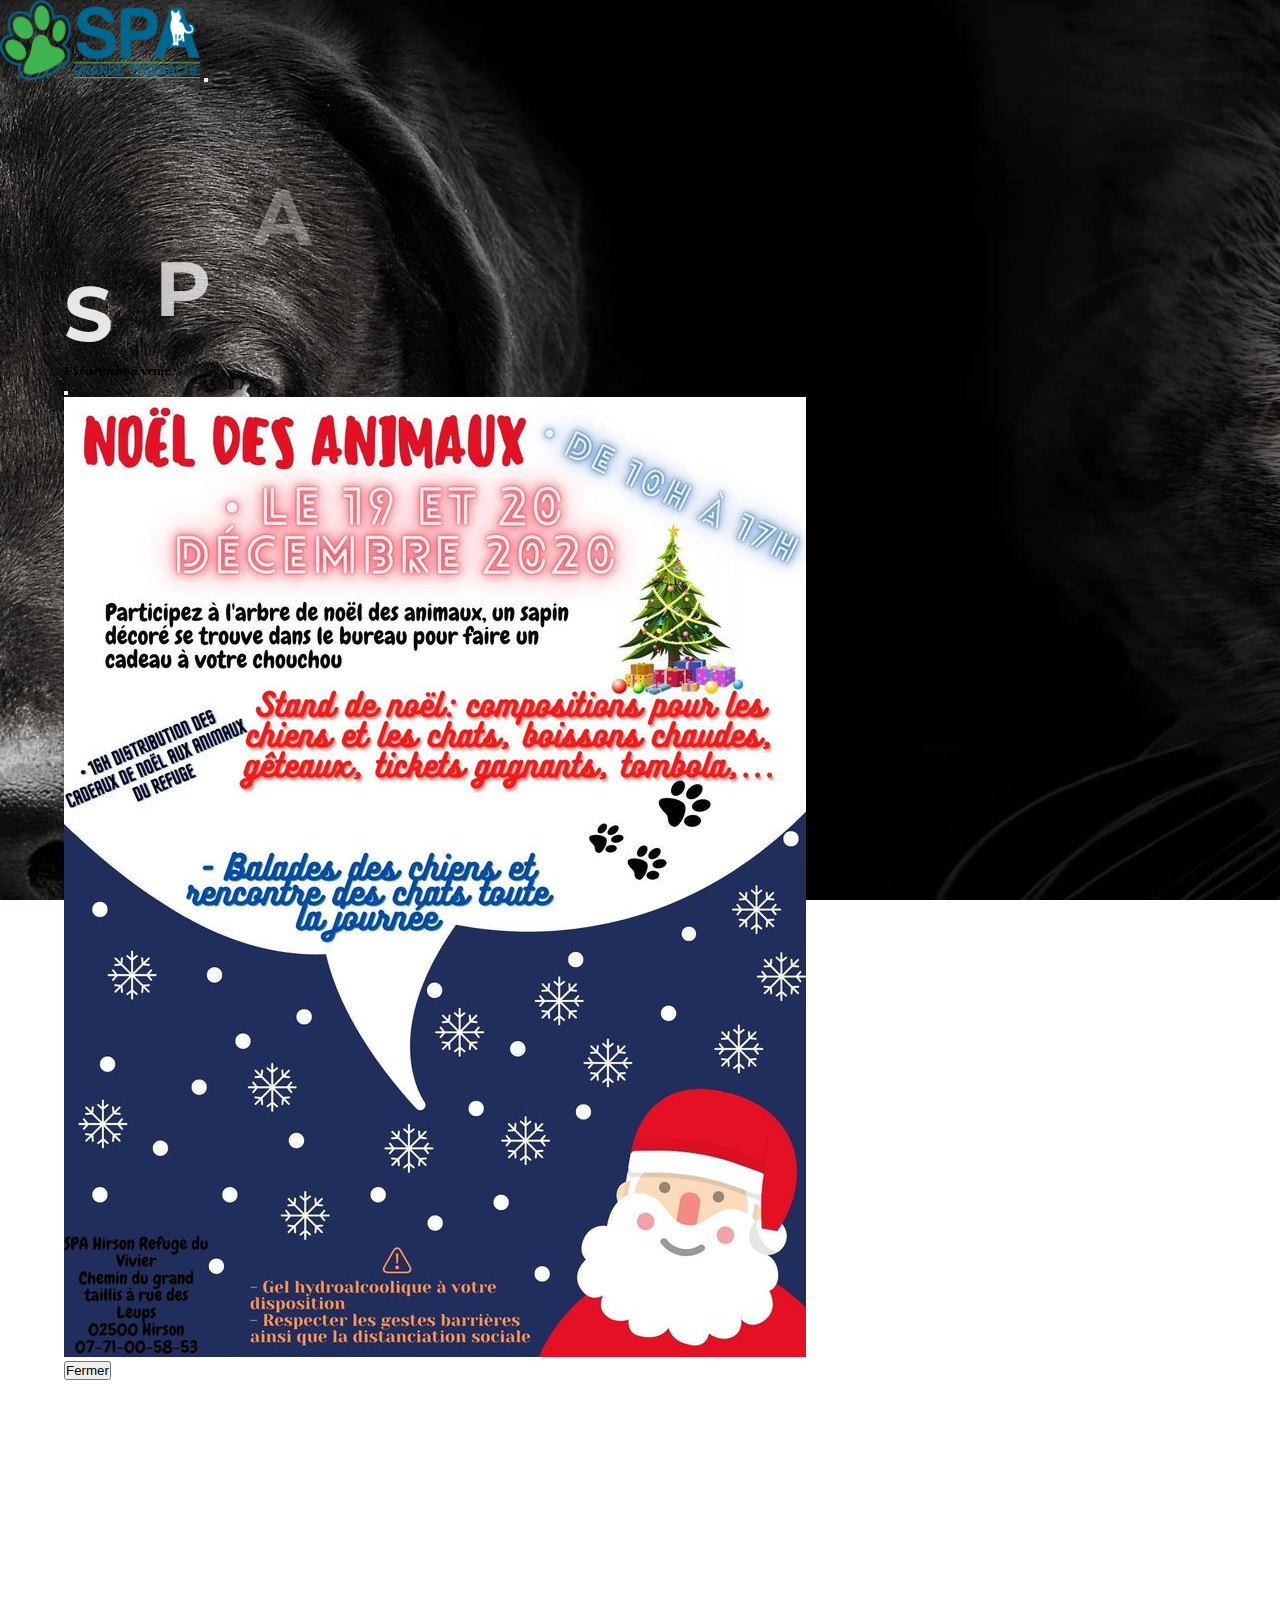
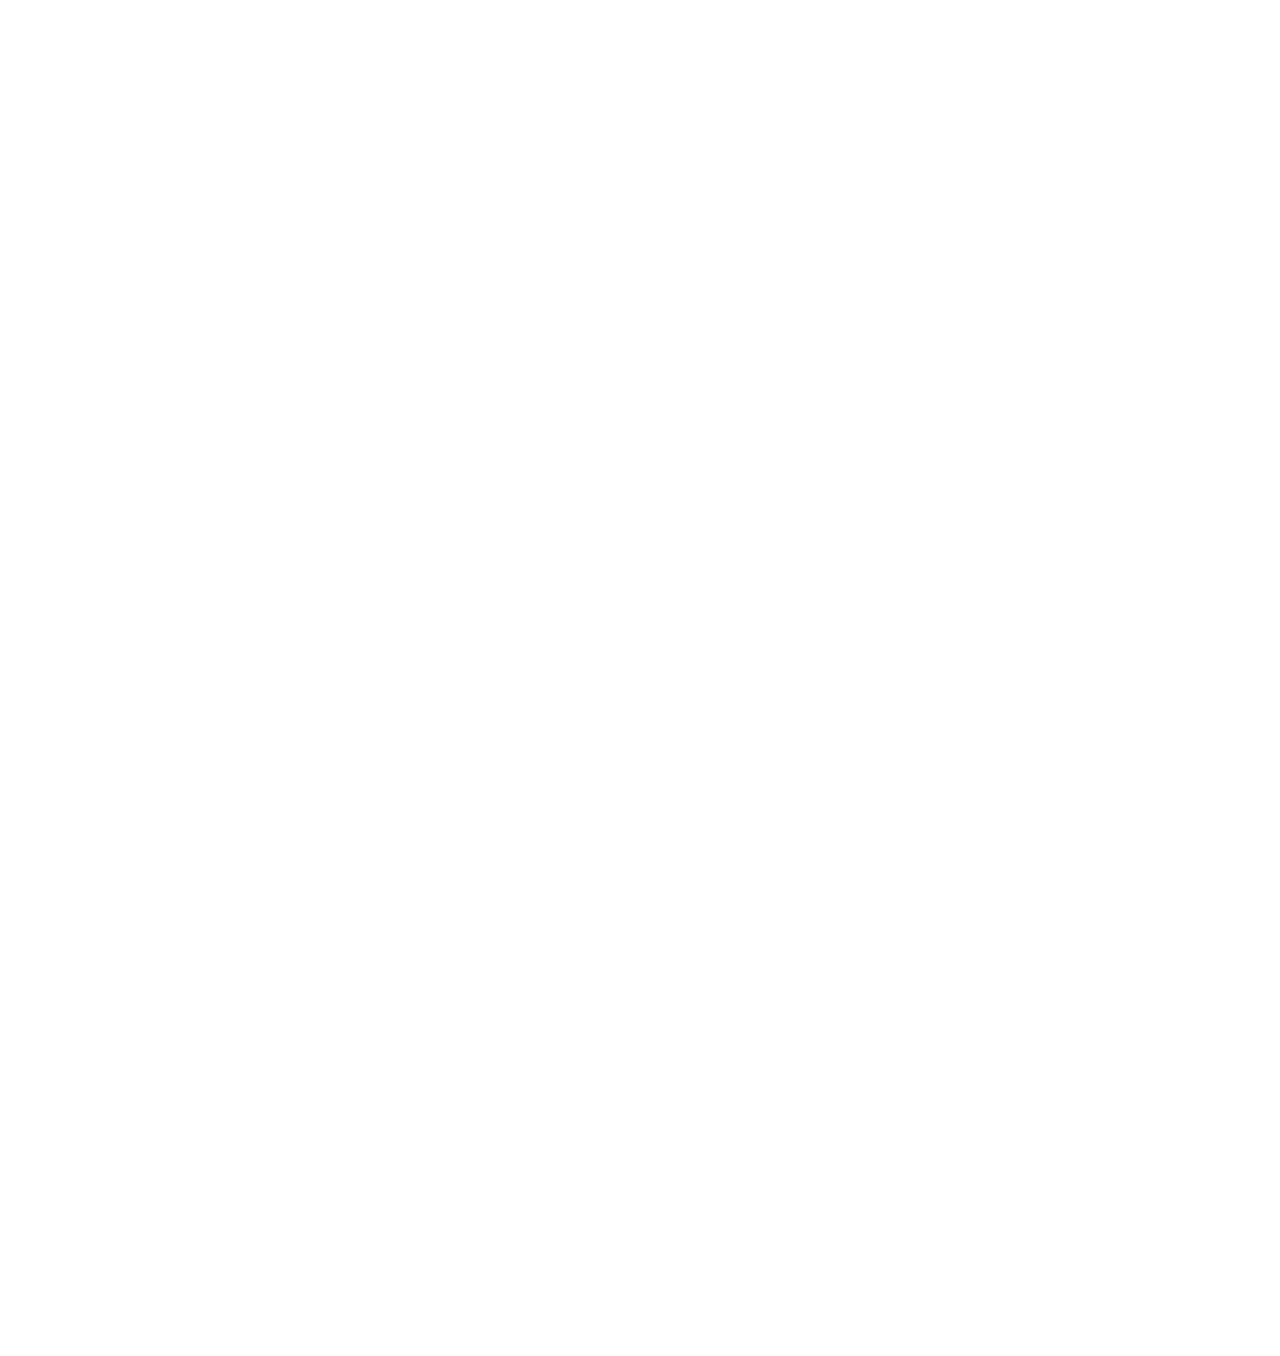
==== index.html @ e4265474 "clean code home page" ====
<!DOCTYPE html>
<html lang="en">

<head>
  <title>SPA Hirson - Accueil</title>
  <meta charset="UTF-8">
  <meta name="viewport" content="width=device-width, initial-scale=1.0">

  <!-- Favicons -->
  <link rel="apple-touch-icon" sizes="76x76" href="./img/favicon/apple-touch-icon.png">
  <link rel="icon" type="image/png" sizes="32x32" href="./img/favicon/favicon-32x32.png">
  <link rel="icon" type="image/png" sizes="16x16" href="./img/favicon/favicon-16x16.png">
  <link rel="manifest" href="./img/favicon/site.webmanifest">
  <link rel="mask-icon" href="./img/favicon/safari-pinned-tab.svg" color="#5bbad5">
  <meta name="msapplication-TileColor" content="#da532c">
  <meta name="theme-color" content="#ffffff">

  <!-- Font -->
  <link rel="preconnect" href="https://fonts.gstatic.com">
  <link href="https://fonts.googleapis.com/css2?family=Montserrat:ital,wght@0,200;1,200&display=swap" rel="stylesheet">

  <!-- Bootstrap -->
  <link href="https://cdn.jsdelivr.net/npm/bootstrap@5.0.0-beta1/dist/css/bootstrap.min.css" rel="stylesheet"
    integrity="sha384-giJF6kkoqNQ00vy+HMDP7azOuL0xtbfIcaT9wjKHr8RbDVddVHyTfAAsrekwKmP1" crossorigin="anonymous">

  <link rel="stylesheet" href="./css/style2.css">
</head>

<!-- <body onload="init()"> -->
  <body>

  <nav class="navbar navbar-expand-lg navbar-dark" style="background-color: transparent;">
    <div class="container-fluid">
      <a class="navbar-brand" href="#">
        <img src="./img/logo_Vivier_retravaillé.png" alt="" width="200" height="80">
      </a>
      <button class="navbar-toggler" type="button" data-bs-toggle="collapse" data-bs-target="#navbarTogglerDemo02"
        aria-controls="navbarTogglerDemo02" aria-expanded="false" aria-label="Toggle navigation">
        <span class="navbar-toggler-icon"></span>
      </button>
      <div class="collapse navbar-collapse" id="navbarTogglerDemo02">
        <ul class="navbar-nav me-auto mb-2 mb-lg-0">
          <div class="menu-circle">
             <li class="nav-item dropdown bulle">
            <a class="nav-link" href="#" id="navbarDropdownMenuLink" role="button" data-bs-toggle="dropdown"
              aria-expanded="false">
              <img src="./img/icons/refuge.svg" alt="" srcset="">
            </a>
            <ul class="dropdown-menu" aria-labelledby="navbarDropdownMenuLink">
              <li><a class="dropdown-item" href="./adoption_dogs.html">Nos Chiens</a></li>
              <li><a class="dropdown-item" href="./adoption_cats.html">Nos chats</a></li>
            </ul>
          </li>
          </div>       
          <div class="menu-circle">
            <li class="nav-item bulle">
              <a class="nav-link" href="./event.html"><img src="./img/icons/event.svg" alt="" srcset=""></a>
            </li>
            <p>Evénements</p>
          </div>
          <div class="menu-circle">
            <li class="nav-item bulle">
              <a class="nav-link" href="./rules.html"><img src="./img/icons/rules.svg" alt="" srcset=""></a>
            </li>
            <p>Nos rèles</p>
          </div>
          <div class="menu-circle">
            <li class="nav-item bulle">
              <a class="nav-link" href="./contact.html"><img src="./img/icons/email.svg" alt="" srcset=""></a>
            </li>
            <p>Contactez-nous</p>
          </div>
          <div class="menu-circle">
            <li class="nav-item bulle">
              <a class="nav-link" href="./don.html"><img src="./img/icons/don.svg" alt="" srcset=""></a>
            </li>
            <p>Faire un don</p>
          </div>

        </ul>
      </div>
    </div>
  </nav>

  <div class="container-title">
    <h1>
      <span>S </span>
      <span>P </span>
      <span>A </span>
      <span>HIRSON </span>
    </h1>

    <section class="text-svg">
      <svg id="logoSvg" width="456" height="53" viewBox="0 0 856 103" fill="none" xmlns="http://www.w3.org/2000/svg">
        <path
          d="M2.71872 72.9688C1.71872 72.2812 1.31247 71.25 1.49997 69.875C1.68747 68.5 2.12497 67.0938 2.81247 65.6562C3.49997 64.0312 4.49997 62.25 5.81247 60.3125C7.81247 56.5 9.59372 53.0938 11.1562 50.0938C12.7812 47.0313 14.2812 44.1563 15.6562 41.4688C17.0312 38.7813 18.3437 36.1875 19.5937 33.6875C20.8437 31.1875 22.0937 28.5625 23.3437 25.8125C24.6562 23.0625 26 20.125 27.375 17C28.75 13.875 30.2812 10.3125 31.9687 6.3125C32.0937 6.0625 32.2812 5.71875 32.5312 5.28125C32.8437 4.78125 33.1875 4.40625 33.5625 4.15625C34 3.84375 34.4375 3.75 34.875 3.875C35.3125 3.9375 35.75 4.375 36.1875 5.1875C36.8125 6.4375 36.8437 8.15625 36.2812 10.3438C35.7812 12.5313 34.875 15.0625 33.5625 17.9375C32.25 20.75 30.6875 23.8125 28.875 27.125C27.0625 30.375 25.1562 33.6875 23.1562 37.0625C21.1562 40.4375 19.1875 43.7813 17.25 47.0938C15.3125 50.4063 13.5937 53.5 12.0937 56.375C10.6562 59.25 9.53122 61.875 8.71872 64.25C7.96872 66.5625 7.71872 68.4062 7.96872 69.7812C12.4062 70.2188 16.875 70.1875 21.375 69.6875C25.875 69.1875 30.375 68.5938 34.875 67.9062C39.375 67.1562 43.875 66.5 48.375 65.9375C52.9375 65.375 57.4687 65.25 61.9687 65.5625C62.7812 65.4375 63.4687 65.7188 64.0312 66.4062C64.5937 67.0938 64.625 67.8438 64.125 68.6562C64 68.6562 63.7187 68.6562 63.2812 68.6562C62.9062 68.5938 62.5 68.5625 62.0625 68.5625C61.625 68.5625 61.1875 68.5938 60.75 68.6562C60.375 68.6562 60.0937 68.6562 59.9062 68.6562C56.4062 68.9688 52.3125 69.5312 47.625 70.3438C42.9375 71.0938 38.0937 71.8125 33.0937 72.5C28.0937 73.1875 23.0937 73.7188 18.0937 74.0938C13.1562 74.4688 8.68747 74.4375 4.68747 74C4.62497 74 4.31247 73.875 3.74997 73.625C3.24997 73.3125 2.90622 73.0938 2.71872 72.9688Z"
          stroke="#F1F1F1" mask="url(#path-1-outside-1)" />
        <path
          d="M73.6875 72.9688C71.8125 72.3438 70.375 71.4062 69.375 70.1562C68.4375 68.8438 67.8125 67.4062 67.5 65.8438C67.1875 64.2812 67.125 62.6563 67.3125 60.9688C67.5625 59.2188 67.9375 57.5625 68.4375 56C70.3125 54 72.4062 51.7188 74.7187 49.1563C77.0937 46.5313 79.5937 43.9688 82.2187 41.4688C84.8437 38.9688 87.5625 36.6563 90.375 34.5313C93.25 32.3438 96.1562 30.6875 99.0937 29.5625C100.094 29.125 100.875 29.1563 101.437 29.6563C102.062 30.0938 102.5 30.8125 102.75 31.8125C103 32.8125 103.094 33.9688 103.031 35.2813C103.031 36.5938 102.937 37.875 102.75 39.125C102.562 40.375 102.312 41.5 102 42.5C101.687 43.5 101.375 44.1875 101.062 44.5625C100.312 45.4375 98.8437 46.4688 96.6562 47.6563C94.5312 48.8438 92.1562 50.1563 89.5312 51.5938C86.9062 52.9688 84.2812 54.4063 81.6562 55.9063C79.0312 57.4063 76.875 58.9063 75.1875 60.4063C73.5 61.8438 72.5 63.2813 72.1875 64.7188C71.875 66.1563 72.75 67.4688 74.8125 68.6562C76.9375 68.9062 79.5 68.8125 82.5 68.375C85.5625 67.875 88.6562 67.25 91.7812 66.5C94.9687 65.6875 98.0312 64.875 100.969 64.0625C103.906 63.1875 106.312 62.5 108.187 62L109.312 63.0313C107.937 64.8438 105.687 66.5 102.562 68C99.4375 69.5 96.0625 70.75 92.4375 71.75C88.8125 72.6875 85.2812 73.3125 81.8437 73.625C78.4062 73.875 75.6875 73.6562 73.6875 72.9688ZM96.0937 37.1563C96.0312 37.0938 95.5625 37.375 94.6875 38C93.8125 38.5625 92.7187 39.3438 91.4062 40.3438C90.1562 41.2813 88.7812 42.3438 87.2812 43.5313C85.8437 44.6563 84.5 45.7188 83.25 46.7188C82.0625 47.7188 81.0625 48.5938 80.25 49.3438C79.4375 50.0313 79.0937 50.375 79.2187 50.375C80.2187 50.5625 81.5 50.4375 83.0625 50C84.6875 49.5 86.3437 48.8125 88.0312 47.9375C89.7812 47.0625 91.4375 46.0938 93 45.0313C94.5625 43.9063 95.7812 42.8125 96.6562 41.75C97.5937 40.6875 98.0625 39.75 98.0625 38.9375C98.125 38.125 97.4687 37.5313 96.0937 37.1563Z"
          stroke="#F1F1F1" mask="url(#path-1-outside-1)" />
        <path
          d="M159.656 72.9688C159.531 72.9062 159.531 72.1875 159.656 70.8125C159.844 69.375 160.094 67.5938 160.406 65.4688C160.719 63.3438 161.125 61 161.625 58.4375C162.125 55.875 162.656 53.4375 163.219 51.125C163.781 48.75 164.375 46.6875 165 44.9375C165.687 43.125 166.344 41.875 166.969 41.1875C167.406 40.75 167.844 40.75 168.281 41.1875C168.719 41.5625 169.156 42.0625 169.594 42.6875C170.031 43.25 170.469 43.7813 170.906 44.2813C171.344 44.7188 171.812 44.75 172.312 44.375C174.062 41.9375 175.969 39.625 178.031 37.4375C180.156 35.1875 182.5 33.25 185.062 31.625C185.312 31.4375 186 31.1563 187.125 30.7813C188.25 30.3438 189.531 29.9375 190.969 29.5625C192.406 29.125 193.875 28.7813 195.375 28.5313C196.937 28.2188 198.25 28.0938 199.312 28.1563C200.437 28.1563 201.187 28.4375 201.562 29C202 29.5 201.812 30.375 201 31.625C197.25 31.6875 193.75 32.7813 190.5 34.9063C187.25 37.0313 184.25 39.6563 181.5 42.7813C178.75 45.9063 176.25 49.3125 174 53C171.75 56.625 169.781 60 168.094 63.125C166.469 66.25 165.094 68.8438 163.969 70.9062C162.906 72.9688 162.125 74 161.625 74C161.562 74 161.281 73.875 160.781 73.625C160.281 73.3125 159.906 73.0938 159.656 72.9688Z"
          stroke="#F1F1F1" mask="url(#path-1-outside-1)" />
        <path
          d="M210.469 72.9688C208.594 72.3438 207.156 71.4062 206.156 70.1562C205.219 68.8438 204.594 67.4062 204.281 65.8438C203.969 64.2812 203.906 62.6563 204.094 60.9688C204.344 59.2188 204.719 57.5625 205.219 56C207.094 54 209.187 51.7188 211.5 49.1563C213.875 46.5313 216.375 43.9688 219 41.4688C221.625 38.9688 224.344 36.6563 227.156 34.5313C230.031 32.3438 232.937 30.6875 235.875 29.5625C236.875 29.125 237.656 29.1563 238.219 29.6563C238.844 30.0938 239.281 30.8125 239.531 31.8125C239.781 32.8125 239.875 33.9688 239.812 35.2813C239.812 36.5938 239.719 37.875 239.531 39.125C239.344 40.375 239.094 41.5 238.781 42.5C238.469 43.5 238.156 44.1875 237.844 44.5625C237.094 45.4375 235.625 46.4688 233.437 47.6563C231.312 48.8438 228.937 50.1563 226.312 51.5938C223.687 52.9688 221.062 54.4063 218.437 55.9063C215.812 57.4063 213.656 58.9063 211.969 60.4063C210.281 61.8438 209.281 63.2813 208.969 64.7188C208.656 66.1563 209.531 67.4688 211.594 68.6562C213.719 68.9062 216.281 68.8125 219.281 68.375C222.344 67.875 225.437 67.25 228.562 66.5C231.75 65.6875 234.812 64.875 237.75 64.0625C240.687 63.1875 243.094 62.5 244.969 62L246.094 63.0313C244.719 64.8438 242.469 66.5 239.344 68C236.219 69.5 232.844 70.75 229.219 71.75C225.594 72.6875 222.062 73.3125 218.625 73.625C215.187 73.875 212.469 73.6562 210.469 72.9688ZM232.875 37.1563C232.812 37.0938 232.344 37.375 231.469 38C230.594 38.5625 229.5 39.3438 228.187 40.3438C226.937 41.2813 225.562 42.3438 224.062 43.5313C222.625 44.6563 221.281 45.7188 220.031 46.7188C218.844 47.7188 217.844 48.5938 217.031 49.3438C216.219 50.0313 215.875 50.375 216 50.375C217 50.5625 218.281 50.4375 219.844 50C221.469 49.5 223.125 48.8125 224.812 47.9375C226.562 47.0625 228.219 46.0938 229.781 45.0313C231.344 43.9063 232.562 42.8125 233.437 41.75C234.375 40.6875 234.844 39.75 234.844 38.9375C234.906 38.125 234.25 37.5313 232.875 37.1563Z"
          stroke="#F1F1F1" mask="url(#path-1-outside-1)" />
        <path
          d="M247.031 71.8438C246.906 71.7188 246.844 71.375 246.844 70.8125C246.844 70.25 246.906 69.9062 247.031 69.7812L254.906 51.6875H246C245.812 51.6875 245.625 51.5625 245.437 51.3125C245.312 51.0625 245.187 50.7813 245.062 50.4688C245 50.0938 244.937 49.75 244.875 49.4375C244.812 49.0625 244.844 48.7813 244.969 48.5938C245.156 48.5313 245.5 48.4063 246 48.2188C246.5 48.0313 247.031 47.8125 247.594 47.5625C248.156 47.3125 248.687 47.0938 249.187 46.9063C249.687 46.7188 250.031 46.5625 250.219 46.4375C250.406 46.375 250.906 46.1875 251.719 45.875C252.594 45.5625 253.5 45.25 254.437 44.9375C255.437 44.5625 256.344 44.2188 257.156 43.9063C257.969 43.5938 258.469 43.375 258.656 43.25C259.406 42.75 260.281 41.5313 261.281 39.5938C262.344 37.5938 263.531 35.2188 264.844 32.4688C266.156 29.7188 267.594 26.7813 269.156 23.6563C270.719 20.4688 272.406 17.4375 274.219 14.5625C276.031 11.625 277.937 9.03125 279.937 6.78125C281.937 4.46875 284 2.84375 286.125 1.90625C288.312 0.906253 290.562 0.750003 292.875 1.4375C295.187 2.125 297.562 3.96875 300 6.96875C300.437 7.59375 300.75 8.28125 300.937 9.03125C301.125 9.71875 301.156 10.4375 301.031 11.1875C300.469 11.5 299.906 11.5625 299.344 11.375C298.781 11.1875 298.25 10.875 297.75 10.4375C297.312 10 296.906 9.5625 296.531 9.125C296.156 8.625 295.906 8.25 295.781 8C291.594 7.3125 288.25 7.5 285.75 8.5625C283.312 9.5625 281.281 11.125 279.656 13.25C278.094 15.3125 276.719 17.7813 275.531 20.6563C274.344 23.5313 272.969 26.5 271.406 29.5625C270.969 30.3125 270.437 31.2813 269.812 32.4688C269.25 33.6563 268.687 34.8125 268.125 35.9375C267.562 37.0625 267.062 38.0313 266.625 38.8438C266.25 39.6563 266.062 40.0625 266.062 40.0625V41.1875C266.062 41.4375 266.844 41.625 268.406 41.75C269.969 41.875 271.719 42.0625 273.656 42.3125C275.656 42.5625 277.562 42.9375 279.375 43.4375C281.25 43.875 282.469 44.5313 283.031 45.4063L282 46.4375C278.437 46.25 275.437 46.1875 273 46.25C270.562 46.3125 268.437 46.7188 266.625 47.4688C264.812 48.2188 263.219 49.4375 261.844 51.125C260.469 52.75 259.062 55.0625 257.625 58.0625C257.125 59.125 256.469 60.5 255.656 62.1875C254.844 63.8125 254.031 65.4375 253.219 67.0625C252.406 68.625 251.719 70 251.156 71.1875C250.594 72.3125 250.281 72.9062 250.219 72.9688L249.094 74C248.906 73.875 248.531 73.5625 247.969 73.0625C247.469 72.5 247.156 72.0938 247.031 71.8438Z"
          stroke="#F1F1F1" mask="url(#path-1-outside-1)" />
        <path
          d="M327.656 72.9688C325.969 72.2812 324.625 71.375 323.625 70.25C322.625 69.125 321.844 67.8438 321.281 66.4062C320.719 64.9688 320.281 63.4688 319.969 61.9063C319.656 60.2813 319.375 58.6563 319.125 57.0313C318.562 56.6563 317.562 57.0313 316.125 58.1563C314.687 59.2188 313.031 60.5625 311.156 62.1875C309.281 63.8125 307.25 65.5 305.062 67.25C302.937 68.9375 300.875 70.1875 298.875 71C296.875 71.8125 295.031 71.9688 293.344 71.4688C291.719 70.9688 290.437 69.3438 289.5 66.5938C289.187 65.6562 289.281 64.3125 289.781 62.5625C290.344 60.75 291.156 58.7813 292.219 56.6563C293.281 54.5313 294.5 52.3438 295.875 50.0938C297.312 47.7813 298.687 45.6563 300 43.7188C301.375 41.7188 302.625 40.0313 303.75 38.6563C304.937 37.2188 305.844 36.2813 306.469 35.8438C307.906 36.5313 308.531 37.5938 308.344 39.0313C308.219 40.4063 307.656 42 306.656 43.8125C305.719 45.625 304.469 47.5625 302.906 49.625C301.406 51.6875 299.969 53.75 298.594 55.8125C297.281 57.8125 296.219 59.75 295.406 61.625C294.594 63.5 294.375 65.1562 294.75 66.5938C296.125 67.1562 297.812 66.875 299.812 65.75C301.875 64.5625 304.062 62.9375 306.375 60.875C308.75 58.8125 311.156 56.4688 313.594 53.8438C316.094 51.1563 318.406 48.5938 320.531 46.1563C322.656 43.6563 324.531 41.4688 326.156 39.5938C327.781 37.7188 328.969 36.4688 329.719 35.8438C331.031 36.4688 331.687 37.5 331.687 38.9375C331.687 40.3125 331.312 41.9063 330.562 43.7188C329.875 45.5313 329 47.5 327.937 49.625C326.937 51.6875 326.062 53.75 325.312 55.8125C324.562 57.875 324.125 59.8438 324 61.7188C323.875 63.5938 324.375 65.2188 325.5 66.5938L328.687 70.3438H338.156C338.594 70.3438 338.687 70.5312 338.437 70.9062C338.187 71.2812 337.812 71.6875 337.312 72.125C336.875 72.5625 336.406 73 335.906 73.4375C335.406 73.8125 335.125 74 335.062 74C333.437 74.3125 332.125 74.3438 331.125 74.0938C330.125 73.9062 328.969 73.5312 327.656 72.9688Z"
          stroke="#F1F1F1" mask="url(#path-1-outside-1)" />
        <path
          d="M328.687 100.438C326.75 99.75 325.187 98.7188 324 97.3438C322.75 95.9688 321.812 94.4688 321.187 92.8438C320.5 91.2812 320.094 89.6875 319.969 88.0625C319.781 86.4375 319.812 85 320.062 83.75C320.25 82.5 320.625 81.5312 321.187 80.8438C321.687 80.2188 322.281 80.0625 322.969 80.375C322.906 85.8125 323.562 89.9062 324.937 92.6562C326.25 95.4688 328 97.2188 330.187 97.9062C332.312 98.6562 334.75 98.5 337.5 97.4375C340.187 96.375 342.906 94.7188 345.656 92.4688C348.469 90.2812 351.125 87.625 353.625 84.5C356.187 81.4375 358.344 78.2188 360.094 74.8438C361.844 71.5312 363.094 68.25 363.844 65C364.594 61.6875 364.562 58.6875 363.75 56C358.125 60.0625 353.75 62.625 350.625 63.6875C347.5 64.75 345.312 64.8125 344.062 63.875C342.875 62.875 342.5 61.125 342.937 58.625C343.375 56.125 344.312 53.375 345.75 50.375C347.187 47.375 349 44.375 351.187 41.375C353.375 38.3125 355.625 35.75 357.937 33.6875C360.25 31.625 362.469 30.3125 364.594 29.75C366.781 29.1875 368.594 29.8438 370.031 31.7188C371.469 33.6563 372.375 36.2813 372.75 39.5938C373.125 42.8438 373.031 46.4688 372.469 50.4688C371.906 54.4688 370.906 58.6563 369.469 63.0313C368.094 67.4063 366.375 71.6562 364.312 75.7812C362.25 79.9688 359.875 83.8438 357.187 87.4062C354.562 90.9688 351.719 93.9375 348.656 96.3125C345.594 98.6875 342.375 100.281 339 101.094C335.625 101.969 332.187 101.75 328.687 100.438ZM347.812 53.9375C347.75 54.125 347.687 54.4688 347.625 54.9688C347.625 55.4688 347.625 56 347.625 56.5625C347.625 57.125 347.625 57.6563 347.625 58.1563C347.687 58.6563 347.75 59 347.812 59.1875C349.812 59.6875 351.875 59.2188 354 57.7813C356.125 56.3438 358.062 54.5 359.812 52.25C361.625 50 363.125 47.625 364.312 45.125C365.562 42.625 366.312 40.5313 366.562 38.8438C366.875 37.1563 366.562 36.2188 365.625 36.0313C364.687 35.7813 362.969 36.7813 360.469 39.0313C359.719 39.7188 358.719 40.6563 357.469 41.8438C356.219 43.0313 354.937 44.3125 353.625 45.6875C352.375 47.0625 351.187 48.5 350.062 50C349 51.4375 348.25 52.75 347.812 53.9375Z"
          stroke="#F1F1F1" mask="url(#path-1-outside-1)" />
        <path
          d="M383.25 72.9688C381.375 72.3438 379.937 71.4062 378.937 70.1562C378 68.8438 377.375 67.4062 377.062 65.8438C376.75 64.2812 376.687 62.6563 376.875 60.9688C377.125 59.2188 377.5 57.5625 378 56C379.875 54 381.969 51.7188 384.281 49.1563C386.656 46.5313 389.156 43.9688 391.781 41.4688C394.406 38.9688 397.125 36.6563 399.937 34.5313C402.812 32.3438 405.719 30.6875 408.656 29.5625C409.656 29.125 410.437 29.1563 411 29.6563C411.625 30.0938 412.062 30.8125 412.312 31.8125C412.562 32.8125 412.656 33.9688 412.594 35.2813C412.594 36.5938 412.5 37.875 412.312 39.125C412.125 40.375 411.875 41.5 411.562 42.5C411.25 43.5 410.937 44.1875 410.625 44.5625C409.875 45.4375 408.406 46.4688 406.219 47.6563C404.094 48.8438 401.719 50.1563 399.094 51.5938C396.469 52.9688 393.844 54.4063 391.219 55.9063C388.594 57.4063 386.437 58.9063 384.75 60.4063C383.062 61.8438 382.062 63.2813 381.75 64.7188C381.437 66.1563 382.312 67.4688 384.375 68.6562C386.5 68.9062 389.062 68.8125 392.062 68.375C395.125 67.875 398.219 67.25 401.344 66.5C404.531 65.6875 407.594 64.875 410.531 64.0625C413.469 63.1875 415.875 62.5 417.75 62L418.875 63.0313C417.5 64.8438 415.25 66.5 412.125 68C409 69.5 405.625 70.75 402 71.75C398.375 72.6875 394.844 73.3125 391.406 73.625C387.969 73.875 385.25 73.6562 383.25 72.9688ZM405.656 37.1563C405.594 37.0938 405.125 37.375 404.25 38C403.375 38.5625 402.281 39.3438 400.969 40.3438C399.719 41.2813 398.344 42.3438 396.844 43.5313C395.406 44.6563 394.062 45.7188 392.812 46.7188C391.625 47.7188 390.625 48.5938 389.812 49.3438C389 50.0313 388.656 50.375 388.781 50.375C389.781 50.5625 391.062 50.4375 392.625 50C394.25 49.5 395.906 48.8125 397.594 47.9375C399.344 47.0625 401 46.0938 402.562 45.0313C404.125 43.9063 405.344 42.8125 406.219 41.75C407.156 40.6875 407.625 39.75 407.625 38.9375C407.687 38.125 407.031 37.5313 405.656 37.1563Z"
          stroke="#F1F1F1" mask="url(#path-1-outside-1)" />
        <path
          d="M506.812 71.8438C504.437 70.2188 502.719 68.2188 501.656 65.8438C500.594 63.4062 499.812 60.8125 499.312 58.0625H498.281C493.219 62.1875 488.812 65.2812 485.062 67.3438C481.375 69.4062 478.25 70.6875 475.687 71.1875C473.125 71.625 471.125 71.4062 469.687 70.5312C468.25 69.6562 467.312 68.4062 466.875 66.7812C466.5 65.0938 466.594 63.125 467.156 60.875C467.719 58.625 468.687 56.375 470.062 54.125C471.437 51.8125 473.219 49.625 475.406 47.5625C477.594 45.5 480.094 43.8125 482.906 42.5C485.781 41.1875 488.937 40.375 492.375 40.0625C495.875 39.6875 499.625 40.0625 503.625 41.1875L504.656 40.0625L517.312 14.6563C519 14.9063 520 15.6563 520.312 16.9063C520.625 18.1563 520.594 19.5313 520.219 21.0313C519.906 22.5313 519.406 24 518.719 25.4375C518.094 26.8125 517.625 27.8125 517.312 28.4375C517.125 28.8125 516.75 29.5313 516.188 30.5938C515.688 31.6563 515.062 32.9375 514.312 34.4375C513.625 35.875 512.875 37.4063 512.062 39.0313C511.25 40.6563 510.469 42.2188 509.719 43.7188C509.031 45.1563 508.406 46.4375 507.844 47.5625C507.281 48.625 506.937 49.3125 506.812 49.625C505.687 51.9375 505.156 54.4063 505.219 57.0313C505.344 59.5938 505.5 62.0625 505.687 64.4375C505.937 65.5625 506.437 66.5 507.187 67.25C507.937 67.9375 508.719 68.5938 509.531 69.2188C510.406 69.7812 511.25 70.3438 512.062 70.9062C512.937 71.4688 513.656 72.1562 514.219 72.9688C513.969 73.7812 513.469 74.1875 512.719 74.1875C511.969 74.25 511.187 74.125 510.375 73.8125C509.562 73.5 508.812 73.125 508.125 72.6875C507.437 72.25 507 71.9688 506.812 71.8438ZM471.844 67.625C472.094 68.6875 473.031 69 474.656 68.5625C476.344 68.125 478.312 67.2188 480.562 65.8438C482.812 64.4062 485.187 62.6875 487.687 60.6875C490.25 58.6875 492.531 56.6875 494.531 54.6875C496.594 52.6875 498.187 50.8438 499.312 49.1563C500.5 47.4688 500.875 46.2188 500.437 45.4063C498.5 44.3438 496.344 43.8125 493.969 43.8125C491.594 43.8125 489.219 44.25 486.844 45.125C484.531 45.9375 482.281 47.125 480.094 48.6875C477.969 50.1875 476.156 51.9375 474.656 53.9375C473.219 55.9375 472.187 58.125 471.562 60.5C471 62.8125 471.094 65.1875 471.844 67.625Z"
          stroke="#F1F1F1" mask="url(#path-1-outside-1)" />
        <path
          d="M557.812 72.9688C556.125 72.2812 554.781 71.375 553.781 70.25C552.781 69.125 552 67.8438 551.438 66.4062C550.875 64.9688 550.438 63.4688 550.125 61.9063C549.812 60.2813 549.531 58.6563 549.281 57.0313C548.719 56.6563 547.719 57.0313 546.281 58.1563C544.844 59.2188 543.188 60.5625 541.312 62.1875C539.438 63.8125 537.406 65.5 535.219 67.25C533.094 68.9375 531.031 70.1875 529.031 71C527.031 71.8125 525.188 71.9688 523.5 71.4688C521.875 70.9688 520.594 69.3438 519.656 66.5938C519.344 65.6562 519.438 64.3125 519.938 62.5625C520.5 60.75 521.312 58.7813 522.375 56.6563C523.438 54.5313 524.656 52.3438 526.031 50.0938C527.469 47.7813 528.844 45.6563 530.156 43.7188C531.531 41.7188 532.781 40.0313 533.906 38.6563C535.094 37.2188 536 36.2813 536.625 35.8438C538.062 36.5313 538.688 37.5938 538.5 39.0313C538.375 40.4063 537.812 42 536.812 43.8125C535.875 45.625 534.625 47.5625 533.062 49.625C531.562 51.6875 530.125 53.75 528.75 55.8125C527.438 57.8125 526.375 59.75 525.562 61.625C524.75 63.5 524.531 65.1562 524.906 66.5938C526.281 67.1562 527.969 66.875 529.969 65.75C532.031 64.5625 534.219 62.9375 536.531 60.875C538.906 58.8125 541.312 56.4688 543.75 53.8438C546.25 51.1563 548.562 48.5938 550.688 46.1563C552.812 43.6563 554.688 41.4688 556.312 39.5938C557.938 37.7188 559.125 36.4688 559.875 35.8438C561.188 36.4688 561.844 37.5 561.844 38.9375C561.844 40.3125 561.469 41.9063 560.719 43.7188C560.031 45.5313 559.156 47.5 558.094 49.625C557.094 51.6875 556.219 53.75 555.469 55.8125C554.719 57.875 554.281 59.8438 554.156 61.7188C554.031 63.5938 554.531 65.2188 555.656 66.5938L558.844 70.3438H568.312C568.75 70.3438 568.844 70.5312 568.594 70.9062C568.344 71.2812 567.969 71.6875 567.469 72.125C567.031 72.5625 566.562 73 566.062 73.4375C565.562 73.8125 565.281 74 565.219 74C563.594 74.3125 562.281 74.3438 561.281 74.0938C560.281 73.9062 559.125 73.5312 557.812 72.9688Z"
          stroke="#F1F1F1" mask="url(#path-1-outside-1)" />
        <path
          d="M627.281 71.8438C625.969 71.0938 625.031 69.9062 624.469 68.2812C623.906 66.6562 623.594 64.8125 623.531 62.75C623.469 60.6875 623.594 58.5313 623.906 56.2813C624.219 54.0313 624.594 51.8438 625.031 49.7188C625.469 47.5938 625.906 45.6875 626.344 44C626.781 42.3125 627.094 41 627.281 40.0625C627.594 39.875 627.906 39.875 628.219 40.0625C628.594 40.25 628.938 40.5313 629.25 40.9063C629.625 41.2188 629.906 41.5313 630.094 41.8438C630.344 42.0938 630.469 42.2188 630.469 42.2188C630.656 44.4063 630.656 46.5625 630.469 48.6875C630.344 50.75 630.156 52.8125 629.906 54.875C629.719 56.9375 629.531 59.0313 629.344 61.1563C629.219 63.2813 629.219 65.4375 629.344 67.625C629.844 68.5625 630.875 68.5938 632.438 67.7188C634 66.7812 635.906 65.3125 638.156 63.3125C640.406 61.25 642.844 58.8438 645.469 56.0938C648.156 53.2813 650.781 50.5 653.344 47.75C655.969 45 658.438 42.4375 660.75 40.0625C663.062 37.625 665 35.7813 666.562 34.5313C668.188 33.2188 669.312 32.6875 669.938 32.9375C670.562 33.125 670.469 34.4375 669.656 36.875C668.156 38.1875 666.375 40.1563 664.312 42.7813C662.25 45.4063 660 48.25 657.562 51.3125C655.125 54.3125 652.594 57.3125 649.969 60.3125C647.344 63.3125 644.688 65.9062 642 68.0938C639.375 70.2188 636.812 71.7188 634.312 72.5938C631.812 73.4062 629.469 73.1562 627.281 71.8438Z"
          stroke="#F1F1F1" mask="url(#path-1-outside-1)" />
        <path
          d="M672.75 72.9688C675.312 64.7188 677.625 58.1875 679.688 53.375C681.812 48.5 683.562 45.0938 684.938 43.1563C686.375 41.2188 687.344 40.5938 687.844 41.2813C688.344 41.9688 688.281 43.7188 687.656 46.5313C687.094 49.3438 685.844 53.125 683.906 57.875C682.031 62.5625 679.375 67.9375 675.938 74C675.438 74.1875 674.844 74.2188 674.156 74.0938C673.469 73.9688 673 73.5938 672.75 72.9688ZM689.156 27.875C689.031 27.5625 688.969 27 688.969 26.1875C688.969 25.375 689.031 24.875 689.156 24.6875C690.594 24.1875 691.688 24.125 692.438 24.5C693.188 24.875 693.656 25.4375 693.844 26.1875C694.031 26.875 694 27.625 693.75 28.4375C693.562 29.25 693.219 29.875 692.719 30.3125C692.219 30.6875 691.625 30.75 690.938 30.5C690.312 30.1875 689.719 29.3125 689.156 27.875Z"
          stroke="#F1F1F1" mask="url(#path-1-outside-1)" />
        <path
          d="M700.875 71.8438C699.562 71.0938 698.625 69.9062 698.062 68.2812C697.5 66.6562 697.188 64.8125 697.125 62.75C697.062 60.6875 697.188 58.5313 697.5 56.2813C697.812 54.0313 698.188 51.8438 698.625 49.7188C699.062 47.5938 699.5 45.6875 699.938 44C700.375 42.3125 700.688 41 700.875 40.0625C701.188 39.875 701.5 39.875 701.812 40.0625C702.188 40.25 702.531 40.5313 702.844 40.9063C703.219 41.2188 703.5 41.5313 703.688 41.8438C703.938 42.0938 704.062 42.2188 704.062 42.2188C704.25 44.4063 704.25 46.5625 704.062 48.6875C703.938 50.75 703.75 52.8125 703.5 54.875C703.312 56.9375 703.125 59.0313 702.938 61.1563C702.812 63.2813 702.812 65.4375 702.938 67.625C703.438 68.5625 704.469 68.5938 706.031 67.7188C707.594 66.7812 709.5 65.3125 711.75 63.3125C714 61.25 716.438 58.8438 719.062 56.0938C721.75 53.2813 724.375 50.5 726.938 47.75C729.562 45 732.031 42.4375 734.344 40.0625C736.656 37.625 738.594 35.7813 740.156 34.5313C741.781 33.2188 742.906 32.6875 743.531 32.9375C744.156 33.125 744.062 34.4375 743.25 36.875C741.75 38.1875 739.969 40.1563 737.906 42.7813C735.844 45.4063 733.594 48.25 731.156 51.3125C728.719 54.3125 726.188 57.3125 723.562 60.3125C720.938 63.3125 718.281 65.9062 715.594 68.0938C712.969 70.2188 710.406 71.7188 707.906 72.5938C705.406 73.4062 703.062 73.1562 700.875 71.8438Z"
          stroke="#F1F1F1" mask="url(#path-1-outside-1)" />
        <path
          d="M746.344 72.9688C748.906 64.7188 751.219 58.1875 753.281 53.375C755.406 48.5 757.156 45.0938 758.531 43.1563C759.969 41.2188 760.938 40.5938 761.438 41.2813C761.938 41.9688 761.875 43.7188 761.25 46.5313C760.688 49.3438 759.438 53.125 757.5 57.875C755.625 62.5625 752.969 67.9375 749.531 74C749.031 74.1875 748.438 74.2188 747.75 74.0938C747.062 73.9688 746.594 73.5938 746.344 72.9688ZM762.75 27.875C762.625 27.5625 762.562 27 762.562 26.1875C762.562 25.375 762.625 24.875 762.75 24.6875C764.188 24.1875 765.281 24.125 766.031 24.5C766.781 24.875 767.25 25.4375 767.438 26.1875C767.625 26.875 767.594 27.625 767.344 28.4375C767.156 29.25 766.812 29.875 766.312 30.3125C765.812 30.6875 765.219 30.75 764.531 30.5C763.906 30.1875 763.312 29.3125 762.75 27.875Z"
          stroke="#F1F1F1" mask="url(#path-1-outside-1)" />
        <path
          d="M777.094 72.9688C775.219 72.3438 773.781 71.4062 772.781 70.1562C771.844 68.8438 771.219 67.4062 770.906 65.8438C770.594 64.2812 770.531 62.6563 770.719 60.9688C770.969 59.2188 771.344 57.5625 771.844 56C773.719 54 775.812 51.7188 778.125 49.1563C780.5 46.5313 783 43.9688 785.625 41.4688C788.25 38.9688 790.969 36.6563 793.781 34.5313C796.656 32.3438 799.562 30.6875 802.5 29.5625C803.5 29.125 804.281 29.1563 804.844 29.6563C805.469 30.0938 805.906 30.8125 806.156 31.8125C806.406 32.8125 806.5 33.9688 806.438 35.2813C806.438 36.5938 806.344 37.875 806.156 39.125C805.969 40.375 805.719 41.5 805.406 42.5C805.094 43.5 804.781 44.1875 804.469 44.5625C803.719 45.4375 802.25 46.4688 800.062 47.6563C797.938 48.8438 795.562 50.1563 792.938 51.5938C790.312 52.9688 787.688 54.4063 785.062 55.9063C782.438 57.4063 780.281 58.9063 778.594 60.4063C776.906 61.8438 775.906 63.2813 775.594 64.7188C775.281 66.1563 776.156 67.4688 778.219 68.6562C780.344 68.9062 782.906 68.8125 785.906 68.375C788.969 67.875 792.062 67.25 795.188 66.5C798.375 65.6875 801.438 64.875 804.375 64.0625C807.312 63.1875 809.719 62.5 811.594 62L812.719 63.0313C811.344 64.8438 809.094 66.5 805.969 68C802.844 69.5 799.469 70.75 795.844 71.75C792.219 72.6875 788.688 73.3125 785.25 73.625C781.812 73.875 779.094 73.6562 777.094 72.9688ZM799.5 37.1563C799.438 37.0938 798.969 37.375 798.094 38C797.219 38.5625 796.125 39.3438 794.812 40.3438C793.562 41.2813 792.188 42.3438 790.688 43.5313C789.25 44.6563 787.906 45.7188 786.656 46.7188C785.469 47.7188 784.469 48.5938 783.656 49.3438C782.844 50.0313 782.5 50.375 782.625 50.375C783.625 50.5625 784.906 50.4375 786.469 50C788.094 49.5 789.75 48.8125 791.438 47.9375C793.188 47.0625 794.844 46.0938 796.406 45.0313C797.969 43.9063 799.188 42.8125 800.062 41.75C801 40.6875 801.469 39.75 801.469 38.9375C801.531 38.125 800.875 37.5313 799.5 37.1563Z"
          stroke="#F1F1F1" mask="url(#path-1-outside-1)" />
        <path
          d="M812.625 72.9688C812.5 72.9062 812.5 72.1875 812.625 70.8125C812.812 69.375 813.062 67.5938 813.375 65.4688C813.688 63.3438 814.094 61 814.594 58.4375C815.094 55.875 815.625 53.4375 816.188 51.125C816.75 48.75 817.344 46.6875 817.969 44.9375C818.656 43.125 819.312 41.875 819.938 41.1875C820.375 40.75 820.812 40.75 821.25 41.1875C821.688 41.5625 822.125 42.0625 822.562 42.6875C823 43.25 823.438 43.7813 823.875 44.2813C824.312 44.7188 824.781 44.75 825.281 44.375C827.031 41.9375 828.938 39.625 831 37.4375C833.125 35.1875 835.469 33.25 838.031 31.625C838.281 31.4375 838.969 31.1563 840.094 30.7813C841.219 30.3438 842.5 29.9375 843.938 29.5625C845.375 29.125 846.844 28.7813 848.344 28.5313C849.906 28.2188 851.219 28.0938 852.281 28.1563C853.406 28.1563 854.156 28.4375 854.531 29C854.969 29.5 854.781 30.375 853.969 31.625C850.219 31.6875 846.719 32.7813 843.469 34.9063C840.219 37.0313 837.219 39.6563 834.469 42.7813C831.719 45.9063 829.219 49.3125 826.969 53C824.719 56.625 822.75 60 821.062 63.125C819.438 66.25 818.062 68.8438 816.938 70.9062C815.875 72.9688 815.094 74 814.594 74C814.531 74 814.25 73.875 813.75 73.625C813.25 73.3125 812.875 73.0938 812.625 72.9688Z"
          stroke="#F1F1F1" mask="url(#path-1-outside-1)" />
      </svg>
    </section>


    <!-- Modal -->
    <div class="modal fade" id="exampleModal" tabindex="-1" aria-labelledby="exampleModalLabel" aria-hidden="true">
      <div class="modal-dialog">
        <div class="modal-content">
          <div class="modal-header">
            <h5 class="modal-title text-center" id="exampleModalLabel">Evénement à venir</h5>
            <button type="button" class="btn-close" data-bs-dismiss="modal" aria-label="Close"></button>
          </div>
          <div class="modal-body">
            <img src="./img/events/event.jpg" alt="">
          </div>
          <div class="modal-footer">
            <button type="button" class="btn btn-secondary" data-bs-dismiss="modal">Fermer</button>
          </div>
        </div>
      </div>
    </div>

    <!-- Bootstrap -->
    <script src="https://cdn.jsdelivr.net/npm/bootstrap@5.0.0-beta1/dist/js/bootstrap.bundle.min.js"
      integrity="sha384-ygbV9kiqUc6oa4msXn9868pTtWMgiQaeYH7/t7LECLbyPA2x65Kgf80OJFdroafW"
      crossorigin="anonymous"></script>

    <!-- GreenSock -->
    <script src="https://cdnjs.cloudflare.com/ajax/libs/gsap/3.5.1/gsap.min.js"></script>

    <script src="./js/app2.js"></script>
</body>

</html>
---- css/style2.css ----
*, ::before, ::after{
    box-sizing: border-box;
    margin: 0;
    padding: 0;
    user-select: none;
}

body{
    background-color: #000000;
    /* font-family: Arial, Helvetica, sans-serif; */
    height: 100vh;
    background: url('../img/main.jpg');
    background-repeat: no-repeat;
    background-size: cover;
    overflow-x: hidden;
    cursor: url("../img/cursorW.png"), default;
}

a {
    cursor: url("../img/cursorW.png"), default !important;
  }

/* /////////////////////////// NAVBAR ////////////////////////// */
.nav-item{
    margin: 1rem;
    border: 2.5px solid rgba(236, 236, 236, 0.644);
    border-radius: 50%;
    transition: border .7s ease-in-out;
}
.nav-item:hover{
    border: 2.5px solid transparent;
}

.nav-item:hover ~p{
    opacity: 1
}

.navbar-nav{
    transform: translateX(50%);
}
.nav-link img{
    margin: .5rem;
    width: 3.5rem;
}

.dropdown-menu{
    font-size: 1.2rem;
    background-color: transparent;
}

.dropdown-menu li a{
    color: #ececec;
}

.menu-circle{
    display: flex;
    flex-direction: column;
    align-items: center;
}

.menu-circle p{
    color: #ececec;
    opacity: 0;
    transition: opacity .9s ease-out;
}

/* /////////////////////////// TITLE ////////////////////////// */

.container-title{
    position: absolute;
    top: 30%;
    left: 5%;
}

.container-title h1{
    font-size: 6vw;
    color: #ececec;
    letter-spacing: 10px;
    font-family: 'Montserrat', sans-serif;
}

.container-title h1 span{
    position: relative;
}
/* /////////////////////////// SVG //////////////////////////// */

.text-svg{
    position: absolute;
    top: 230%;
}

#logoSvg{
    position: absolute; 
    top: 80px;
    left: 50px;
    animation: fill 0.5s ease;
}

#logoSvg path:nth-child(1){
    stroke-dasharray: 537px;
    stroke-dashoffset: 537px;
    animation: line-anim 2s ease forwards;
}
#logoSvg path:nth-child(2){
    stroke-dasharray: 472px;
    stroke-dashoffset: 472px;
    animation: line-anim 2s ease forwards 0.3s;
    -webkit-animation: line-anim 2s ease forwards 0.3s;
}
#logoSvg path:nth-child(3){
    stroke-dasharray: 343px;
    stroke-dashoffset: 343px;
    animation: line-anim 2s ease forwards 0.6s;
    -webkit-animation: line-anim 2s ease forwards 0.6s;
}
#logoSvg path:nth-child(4){
    stroke-dasharray: 386px;
    stroke-dashoffset: 386px;
    animation: line-anim 2s ease forwards 0.9s;
    -webkit-animation: line-anim 2s ease forwards 0.9s;
}
#logoSvg path:nth-child(5){
    stroke-dasharray: 476px;
    stroke-dashoffset: 476px;
    animation: line-anim 2s ease forwards 1.2s;
    -webkit-animation: line-anim 2s ease forwards 1.2s;
}
#logoSvg path:nth-child(6){
    stroke-dasharray: 326px;
    stroke-dashoffset: 326px;
    animation: line-anim 2s ease forwards 1.5s;
    -webkit-animation: line-anim 2s ease forwards 1.5s;
}
#logoSvg path:nth-child(7){
   stroke-dasharray: 484px;
   stroke-dashoffset: 484px;
   animation: line-anim 2s ease forwards 1.8s;
   -webkit-animation: line-anim 2s ease forwards 1.8s;
}
#logoSvg path:nth-child(8){
   stroke-dasharray: 580px;
   stroke-dashoffset: 580px;
   animation: line-anim 2s ease forwards 2.1s;
   -webkit-animation: line-anim 2s ease forwards 2.1s;
}
#logoSvg path:nth-child(9){
    stroke-dasharray: 537px;
    stroke-dashoffset: 537px;
    animation: line-anim 2s ease forwards 2.4s;
    -webkit-animation: line-anim 2s ease forwards 2.4s;
}
#logoSvg path:nth-child(10){
    stroke-dasharray: 472px;
    stroke-dashoffset: 472px;
    animation: line-anim 2s ease forwards 2.7s;
    -webkit-animation: line-anim 2s ease forwards 2.7s;
}
#logoSvg path:nth-child(11){
    stroke-dasharray: 343px;
    stroke-dashoffset: 343px;
    animation: line-anim 2s ease forwards 3s;
    -webkit-animation: line-anim 2s ease forwards 3s;
}
#logoSvg path:nth-child(12){
    stroke-dasharray: 386px;
    stroke-dashoffset: 386px;
    animation: line-anim 2s ease forwards 3.3s;
    -webkit-animation: line-anim 2s ease forwards 3.3s;
}
#logoSvg path:nth-child(13){
    stroke-dasharray: 476px;
    stroke-dashoffset: 476px;
    animation: line-anim 2s ease forwards 3.6s;
    -webkit-animation: line-anim 2s ease forwards 3.6s;
}
#logoSvg path:nth-child(14){
    stroke-dasharray: 326px;
    stroke-dashoffset: 326px;
    animation: line-anim 2s ease forwards 3.9s;
    -webkit-animation: line-anim 2s ease forwards 3.9s;
}
#logoSvg path:nth-child(15){
   stroke-dasharray: 484px;
   stroke-dashoffset: 484px;
   animation: line-anim 2s ease forwards 4.2s;
   -webkit-animation: line-anim 2s ease forwards 4.2s;
}
#logoSvg path:nth-child(16){
   stroke-dasharray: 580px;
   stroke-dashoffset: 580px;
   animation: line-anim 2s ease forwards 4.5s;
   -webkit-animation: line-anim 2s ease forwards 4.5s;
}

@keyframes line-anim{
    to{
        stroke-dashoffset: 0;
    }
    from{
        fill: transparent;
    }
    to{
        fill: #ececec;
    }
}

/* @keyframes fill{
    from{
        fill: transparent;
    }
    to{
        fill: #f1f1f1
    }
} */


/* /////////////////////////////////// MODAL //////////////////// */
.modal-body img{
    max-width: 100%;
    height: auto;
  }
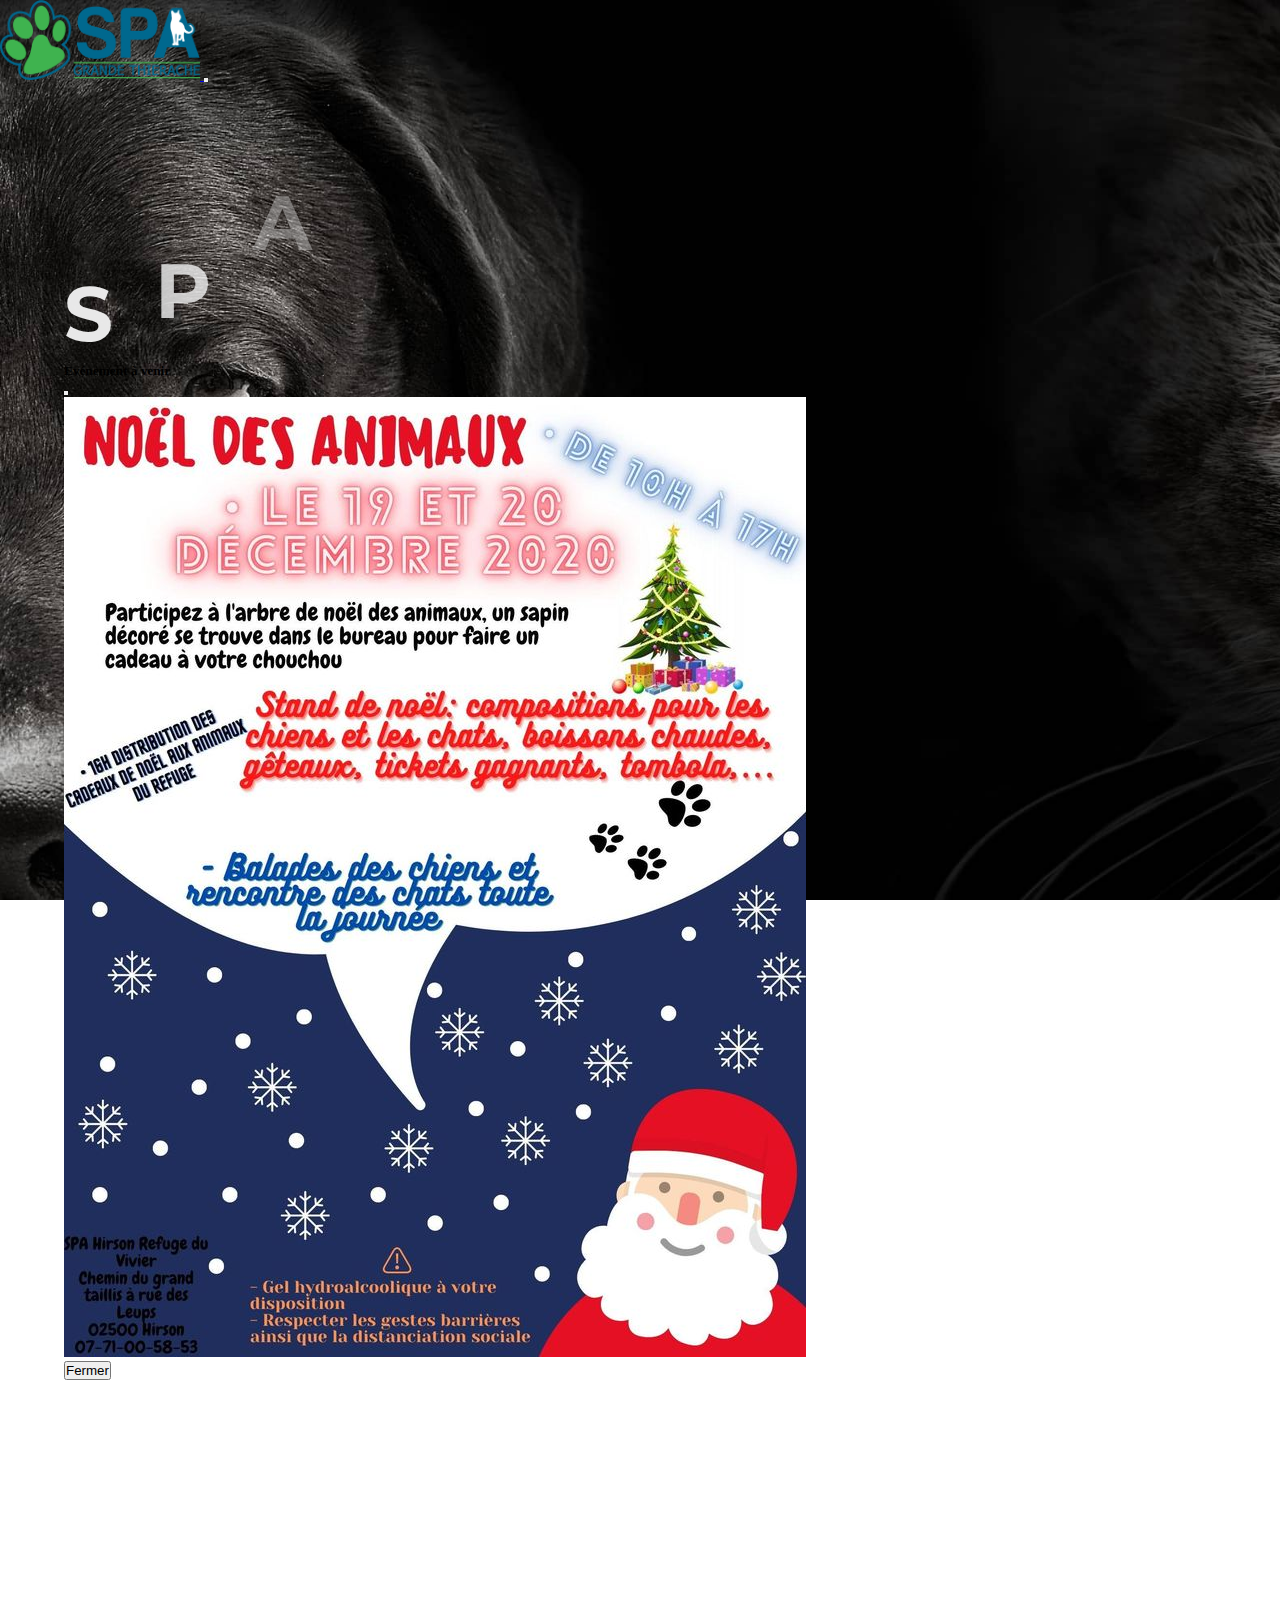
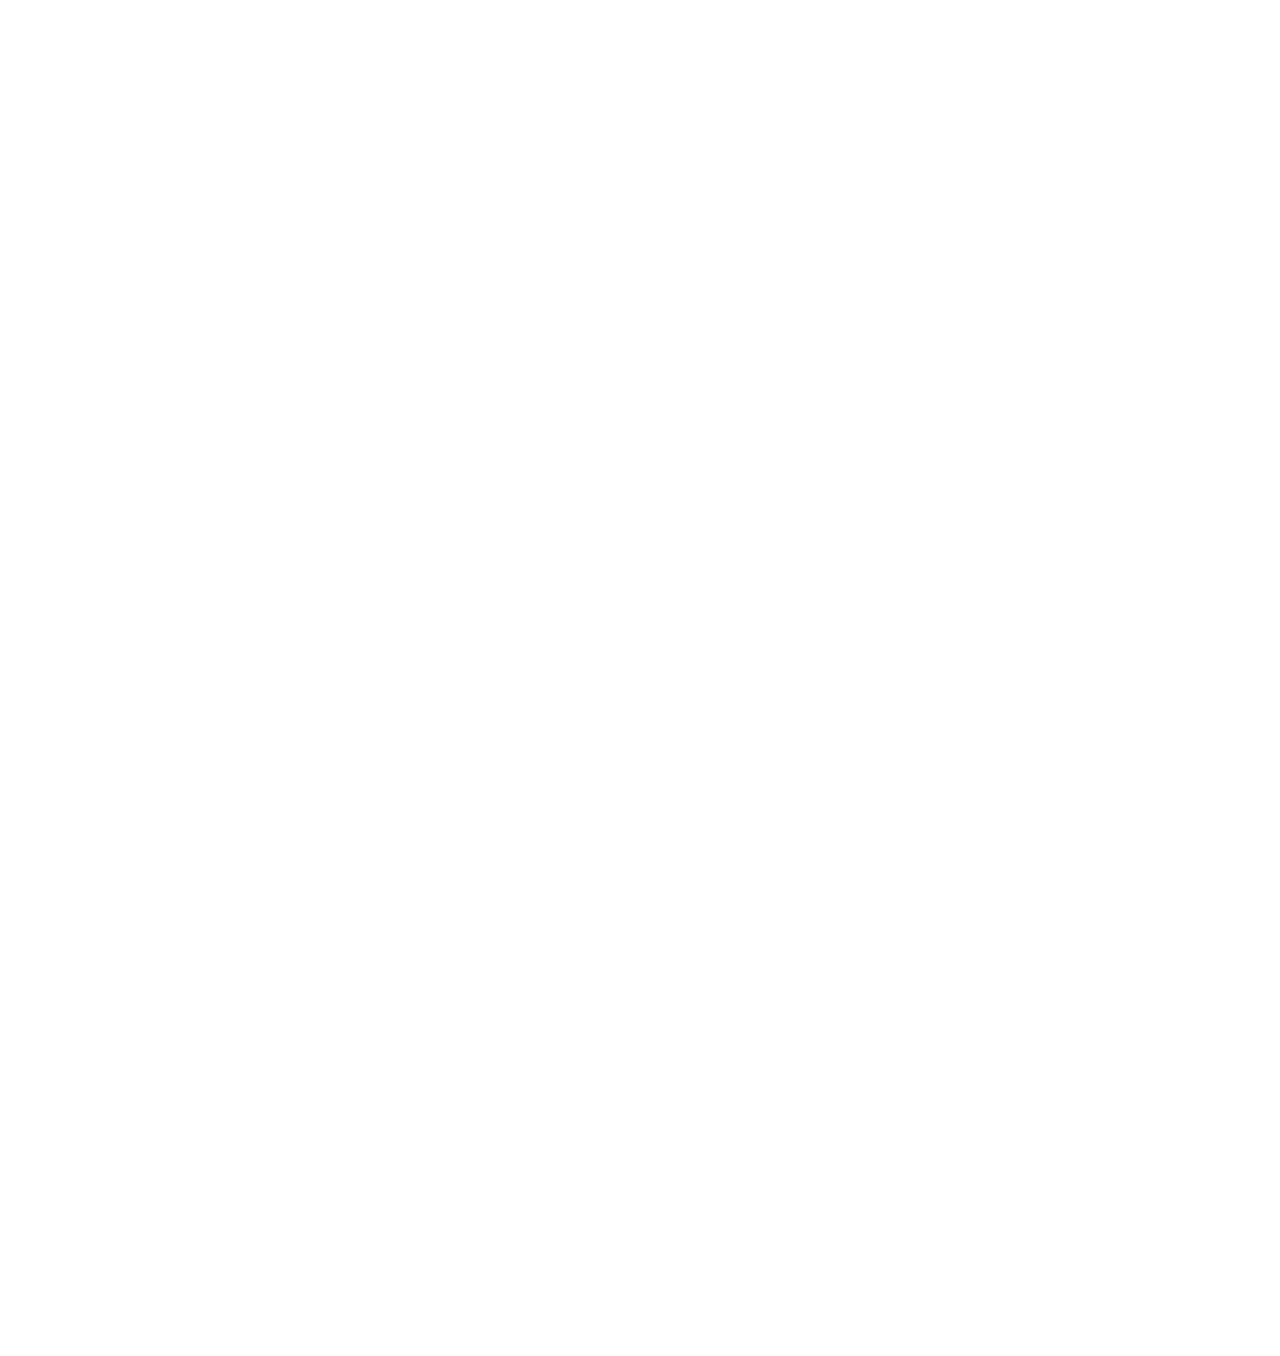
==== commit f9054ee5: "Add sticky navbar adoption page" ====
--- a/index.html
+++ b/index.html
@@ -27,7 +27,8 @@
 </head>
 
 <!-- <body onload="init()"> -->
-  <body>
+
+<body>
 
   <nav class="navbar navbar-expand-lg navbar-dark" style="background-color: transparent;">
     <div class="container-fluid">
@@ -41,17 +42,17 @@
       <div class="collapse navbar-collapse" id="navbarTogglerDemo02">
         <ul class="navbar-nav me-auto mb-2 mb-lg-0">
           <div class="menu-circle">
-             <li class="nav-item dropdown bulle">
-            <a class="nav-link" href="#" id="navbarDropdownMenuLink" role="button" data-bs-toggle="dropdown"
-              aria-expanded="false">
-              <img src="./img/icons/refuge.svg" alt="" srcset="">
-            </a>
-            <ul class="dropdown-menu" aria-labelledby="navbarDropdownMenuLink">
-              <li><a class="dropdown-item" href="./adoption_dogs.html">Nos Chiens</a></li>
-              <li><a class="dropdown-item" href="./adoption_cats.html">Nos chats</a></li>
-            </ul>
-          </li>
-          </div>       
+            <li class="nav-item dropdown bulle">
+              <a class="nav-link" href="#" id="navbarDropdownMenuLink" role="button" data-bs-toggle="dropdown"
+                aria-expanded="false">
+                <img src="./img/icons/refuge.svg" alt="" srcset="">
+              </a>
+              <ul class="dropdown-menu" aria-labelledby="navbarDropdownMenuLink">
+                <li><a class="dropdown-item" href="./adoption_dogs.html">Nos Chiens</a></li>
+                <li><a class="dropdown-item" href="./adoption_cats.html">Nos chats</a></li>
+              </ul>
+            </li>
+          </div>
           <div class="menu-circle">
             <li class="nav-item bulle">
               <a class="nav-link" href="./event.html"><img src="./img/icons/event.svg" alt="" srcset=""></a>
@@ -90,7 +91,7 @@
       <span>HIRSON </span>
     </h1>
 
-    <section class="text-svg">
+    <section class="container-svg">
       <svg id="logoSvg" width="456" height="53" viewBox="0 0 856 103" fill="none" xmlns="http://www.w3.org/2000/svg">
         <path
           d="M2.71872 72.9688C1.71872 72.2812 1.31247 71.25 1.49997 69.875C1.68747 68.5 2.12497 67.0938 2.81247 65.6562C3.49997 64.0312 4.49997 62.25 5.81247 60.3125C7.81247 56.5 9.59372 53.0938 11.1562 50.0938C12.7812 47.0313 14.2812 44.1563 15.6562 41.4688C17.0312 38.7813 18.3437 36.1875 19.5937 33.6875C20.8437 31.1875 22.0937 28.5625 23.3437 25.8125C24.6562 23.0625 26 20.125 27.375 17C28.75 13.875 30.2812 10.3125 31.9687 6.3125C32.0937 6.0625 32.2812 5.71875 32.5312 5.28125C32.8437 4.78125 33.1875 4.40625 33.5625 4.15625C34 3.84375 34.4375 3.75 34.875 3.875C35.3125 3.9375 35.75 4.375 36.1875 5.1875C36.8125 6.4375 36.8437 8.15625 36.2812 10.3438C35.7812 12.5313 34.875 15.0625 33.5625 17.9375C32.25 20.75 30.6875 23.8125 28.875 27.125C27.0625 30.375 25.1562 33.6875 23.1562 37.0625C21.1562 40.4375 19.1875 43.7813 17.25 47.0938C15.3125 50.4063 13.5937 53.5 12.0937 56.375C10.6562 59.25 9.53122 61.875 8.71872 64.25C7.96872 66.5625 7.71872 68.4062 7.96872 69.7812C12.4062 70.2188 16.875 70.1875 21.375 69.6875C25.875 69.1875 30.375 68.5938 34.875 67.9062C39.375 67.1562 43.875 66.5 48.375 65.9375C52.9375 65.375 57.4687 65.25 61.9687 65.5625C62.7812 65.4375 63.4687 65.7188 64.0312 66.4062C64.5937 67.0938 64.625 67.8438 64.125 68.6562C64 68.6562 63.7187 68.6562 63.2812 68.6562C62.9062 68.5938 62.5 68.5625 62.0625 68.5625C61.625 68.5625 61.1875 68.5938 60.75 68.6562C60.375 68.6562 60.0937 68.6562 59.9062 68.6562C56.4062 68.9688 52.3125 69.5312 47.625 70.3438C42.9375 71.0938 38.0937 71.8125 33.0937 72.5C28.0937 73.1875 23.0937 73.7188 18.0937 74.0938C13.1562 74.4688 8.68747 74.4375 4.68747 74C4.62497 74 4.31247 73.875 3.74997 73.625C3.24997 73.3125 2.90622 73.0938 2.71872 72.9688Z"
--- a/css/style2.css
+++ b/css/style2.css
@@ -22,7 +22,7 @@
 
 /* /////////////////////////// NAVBAR ////////////////////////// */
 .nav-item{
-    margin: 1rem;
+    margin: 1.5rem;
     border: 2.5px solid rgba(236, 236, 236, 0.644);
     border-radius: 50%;
     transition: border .7s ease-in-out;
@@ -32,7 +32,8 @@
 }
 
 .nav-item:hover ~p{
-    opacity: 1
+    opacity: 1;
+    display: block;
 }
 
 .navbar-nav{
@@ -58,12 +59,25 @@
     align-items: center;
 }
 
+.dropdown-item:hover{
+    background-color: transparent;
+    color: rgba(62, 179, 79, 0.938)
+}
+
 .menu-circle p{
     color: #ececec;
+    font-size: 1.2rem;
     opacity: 0;
+    display: none;
     transition: opacity .9s ease-out;
 }
 
+@media all and (min-width: 992px){
+    .nav-item .dropdown-menu{display: none;}
+    .nav-item:hover .nav-link{color: #ececec;}
+    .nav-item:hover .dropdown-menu{display: block;}
+    .nav-item .dropdown-menu{margin-top: 0;}
+}
 /* /////////////////////////// TITLE ////////////////////////// */
 
 .container-title{
@@ -84,7 +98,7 @@
 }
 /* /////////////////////////// SVG //////////////////////////// */
 
-.text-svg{
+.container-svg{
     position: absolute;
     top: 230%;
 }
@@ -94,6 +108,7 @@
     top: 80px;
     left: 50px;
     animation: fill 0.5s ease;
+    width: 230px;
 }
 
 #logoSvg path:nth-child(1){
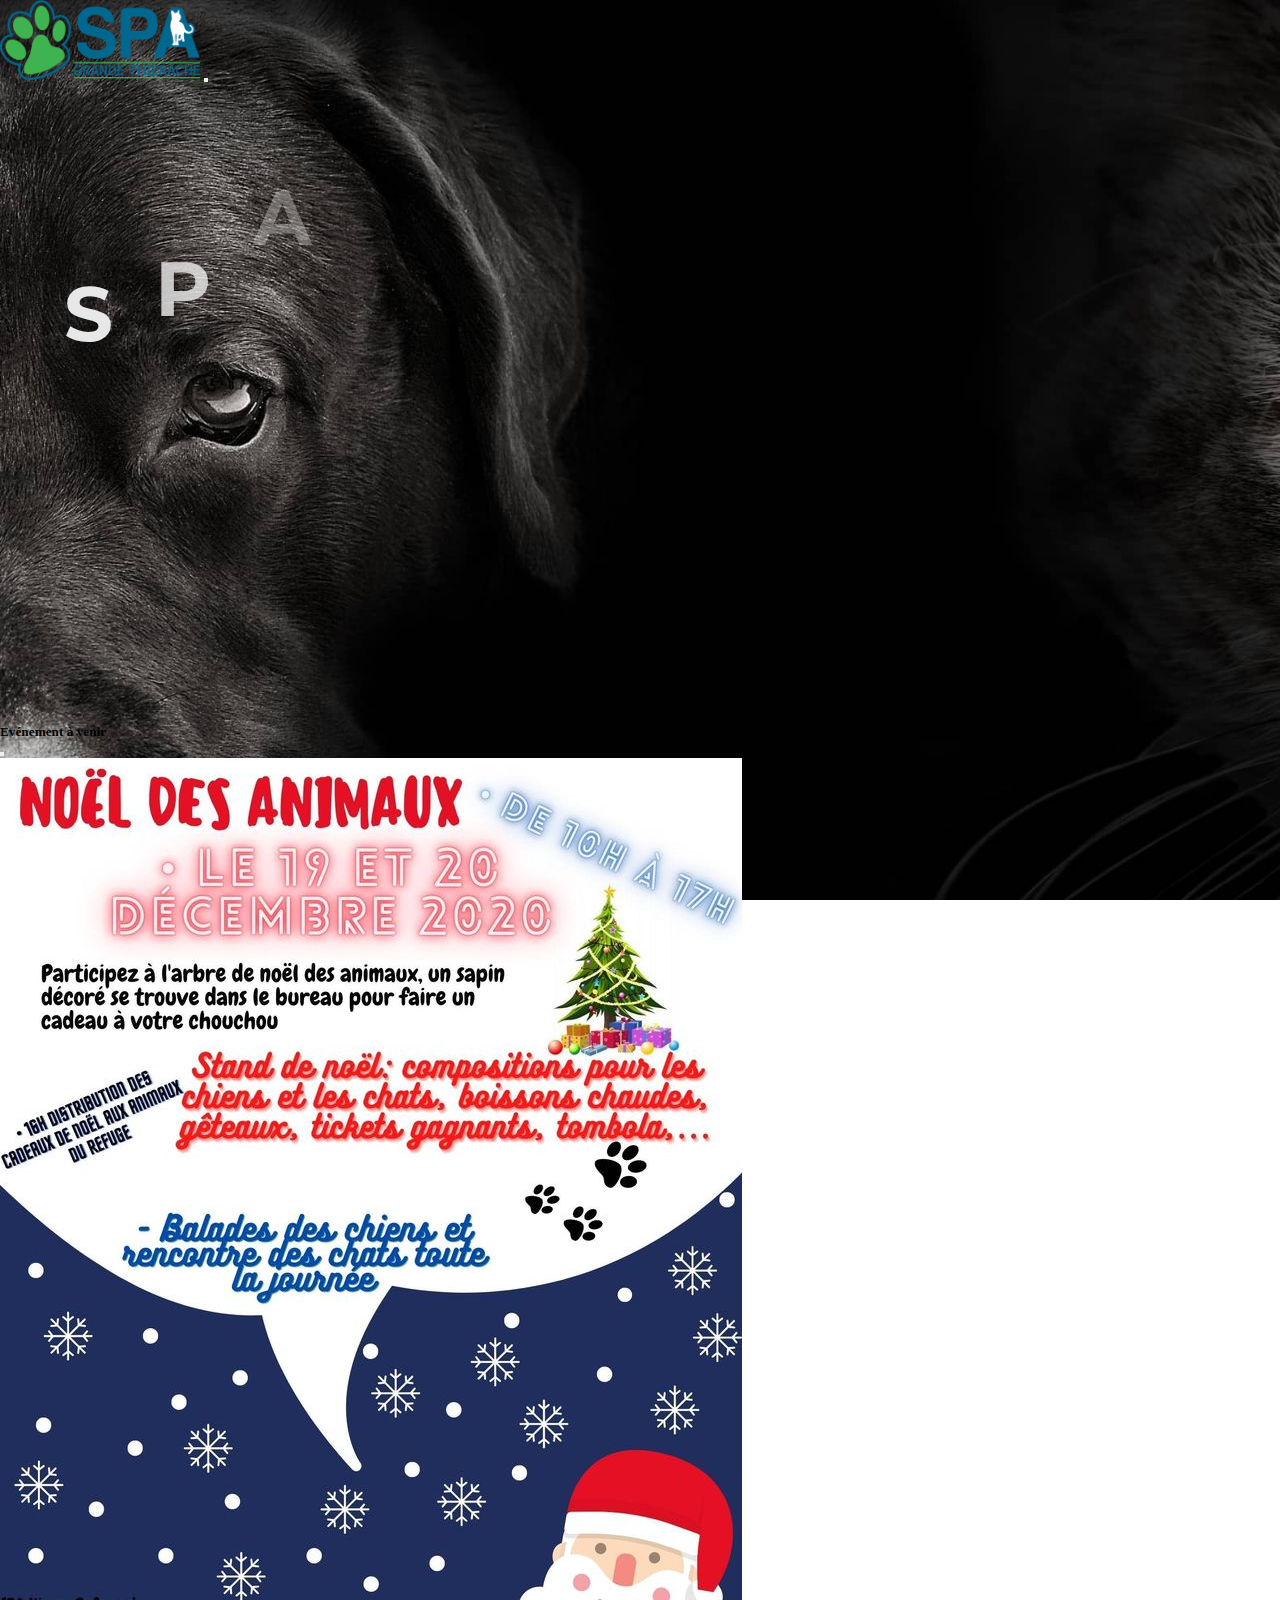
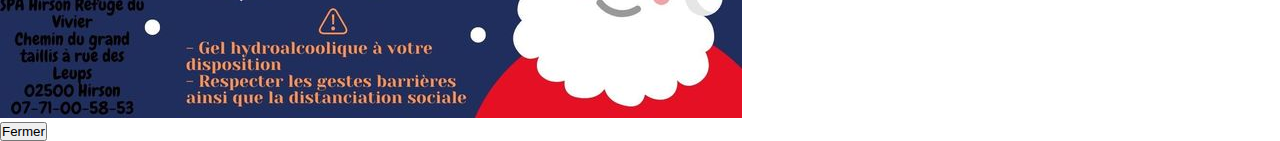
==== commit 567b5cdb: "fix bug W3C index.html" ====
--- a/index.html
+++ b/index.html
@@ -45,7 +45,7 @@
             <li class="nav-item dropdown bulle">
               <a class="nav-link" href="#" id="navbarDropdownMenuLink" role="button" data-bs-toggle="dropdown"
                 aria-expanded="false">
-                <img src="./img/icons/refuge.svg" alt="" srcset="">
+                <img src="./img/icons/refuge.svg" alt="">
               </a>
               <ul class="dropdown-menu" aria-labelledby="navbarDropdownMenuLink">
                 <li><a class="dropdown-item" href="./adoption_dogs.html">Nos Chiens</a></li>
@@ -55,25 +55,25 @@
           </div>
           <div class="menu-circle">
             <li class="nav-item bulle">
-              <a class="nav-link" href="./event.html"><img src="./img/icons/event.svg" alt="" srcset=""></a>
+              <a class="nav-link" href="./event.html"><img src="./img/icons/event.svg" alt="Bouton événement"></a>
             </li>
             <p>Evénements</p>
           </div>
           <div class="menu-circle">
             <li class="nav-item bulle">
-              <a class="nav-link" href="./rules.html"><img src="./img/icons/rules.svg" alt="" srcset=""></a>
+              <a class="nav-link" href="./rules.html"><img src="./img/icons/rules.svg" alt="Bouton nos régles"></a>
             </li>
             <p>Nos rèles</p>
           </div>
           <div class="menu-circle">
             <li class="nav-item bulle">
-              <a class="nav-link" href="./contact.html"><img src="./img/icons/email.svg" alt="" srcset=""></a>
+              <a class="nav-link" href="./contact.html"><img src="./img/icons/email.svg" alt="Bouton contactez-nous"></a>
             </li>
             <p>Contactez-nous</p>
           </div>
           <div class="menu-circle">
             <li class="nav-item bulle">
-              <a class="nav-link" href="./don.html"><img src="./img/icons/don.svg" alt="" srcset=""></a>
+              <a class="nav-link" href="./don.html"><img src="./img/icons/don.svg" alt="Bouton faire un don"></a>
             </li>
             <p>Faire un don</p>
           </div>
@@ -83,7 +83,7 @@
     </div>
   </nav>
 
-  <div class="container-title">
+  <section class="container-title">
     <h1>
       <span>S </span>
       <span>P </span>
@@ -91,7 +91,7 @@
       <span>HIRSON </span>
     </h1>
 
-    <section class="container-svg">
+    <div class="container-svg">
       <svg id="logoSvg" width="456" height="53" viewBox="0 0 856 103" fill="none" xmlns="http://www.w3.org/2000/svg">
         <path
           d="M2.71872 72.9688C1.71872 72.2812 1.31247 71.25 1.49997 69.875C1.68747 68.5 2.12497 67.0938 2.81247 65.6562C3.49997 64.0312 4.49997 62.25 5.81247 60.3125C7.81247 56.5 9.59372 53.0938 11.1562 50.0938C12.7812 47.0313 14.2812 44.1563 15.6562 41.4688C17.0312 38.7813 18.3437 36.1875 19.5937 33.6875C20.8437 31.1875 22.0937 28.5625 23.3437 25.8125C24.6562 23.0625 26 20.125 27.375 17C28.75 13.875 30.2812 10.3125 31.9687 6.3125C32.0937 6.0625 32.2812 5.71875 32.5312 5.28125C32.8437 4.78125 33.1875 4.40625 33.5625 4.15625C34 3.84375 34.4375 3.75 34.875 3.875C35.3125 3.9375 35.75 4.375 36.1875 5.1875C36.8125 6.4375 36.8437 8.15625 36.2812 10.3438C35.7812 12.5313 34.875 15.0625 33.5625 17.9375C32.25 20.75 30.6875 23.8125 28.875 27.125C27.0625 30.375 25.1562 33.6875 23.1562 37.0625C21.1562 40.4375 19.1875 43.7813 17.25 47.0938C15.3125 50.4063 13.5937 53.5 12.0937 56.375C10.6562 59.25 9.53122 61.875 8.71872 64.25C7.96872 66.5625 7.71872 68.4062 7.96872 69.7812C12.4062 70.2188 16.875 70.1875 21.375 69.6875C25.875 69.1875 30.375 68.5938 34.875 67.9062C39.375 67.1562 43.875 66.5 48.375 65.9375C52.9375 65.375 57.4687 65.25 61.9687 65.5625C62.7812 65.4375 63.4687 65.7188 64.0312 66.4062C64.5937 67.0938 64.625 67.8438 64.125 68.6562C64 68.6562 63.7187 68.6562 63.2812 68.6562C62.9062 68.5938 62.5 68.5625 62.0625 68.5625C61.625 68.5625 61.1875 68.5938 60.75 68.6562C60.375 68.6562 60.0937 68.6562 59.9062 68.6562C56.4062 68.9688 52.3125 69.5312 47.625 70.3438C42.9375 71.0938 38.0937 71.8125 33.0937 72.5C28.0937 73.1875 23.0937 73.7188 18.0937 74.0938C13.1562 74.4688 8.68747 74.4375 4.68747 74C4.62497 74 4.31247 73.875 3.74997 73.625C3.24997 73.3125 2.90622 73.0938 2.71872 72.9688Z"
@@ -142,8 +142,8 @@
           d="M812.625 72.9688C812.5 72.9062 812.5 72.1875 812.625 70.8125C812.812 69.375 813.062 67.5938 813.375 65.4688C813.688 63.3438 814.094 61 814.594 58.4375C815.094 55.875 815.625 53.4375 816.188 51.125C816.75 48.75 817.344 46.6875 817.969 44.9375C818.656 43.125 819.312 41.875 819.938 41.1875C820.375 40.75 820.812 40.75 821.25 41.1875C821.688 41.5625 822.125 42.0625 822.562 42.6875C823 43.25 823.438 43.7813 823.875 44.2813C824.312 44.7188 824.781 44.75 825.281 44.375C827.031 41.9375 828.938 39.625 831 37.4375C833.125 35.1875 835.469 33.25 838.031 31.625C838.281 31.4375 838.969 31.1563 840.094 30.7813C841.219 30.3438 842.5 29.9375 843.938 29.5625C845.375 29.125 846.844 28.7813 848.344 28.5313C849.906 28.2188 851.219 28.0938 852.281 28.1563C853.406 28.1563 854.156 28.4375 854.531 29C854.969 29.5 854.781 30.375 853.969 31.625C850.219 31.6875 846.719 32.7813 843.469 34.9063C840.219 37.0313 837.219 39.6563 834.469 42.7813C831.719 45.9063 829.219 49.3125 826.969 53C824.719 56.625 822.75 60 821.062 63.125C819.438 66.25 818.062 68.8438 816.938 70.9062C815.875 72.9688 815.094 74 814.594 74C814.531 74 814.25 73.875 813.75 73.625C813.25 73.3125 812.875 73.0938 812.625 72.9688Z"
           stroke="#F1F1F1" mask="url(#path-1-outside-1)" />
       </svg>
-    </section>
-
+    </div>
+  </section>
 
     <!-- Modal -->
     <div class="modal fade" id="exampleModal" tabindex="-1" aria-labelledby="exampleModalLabel" aria-hidden="true">
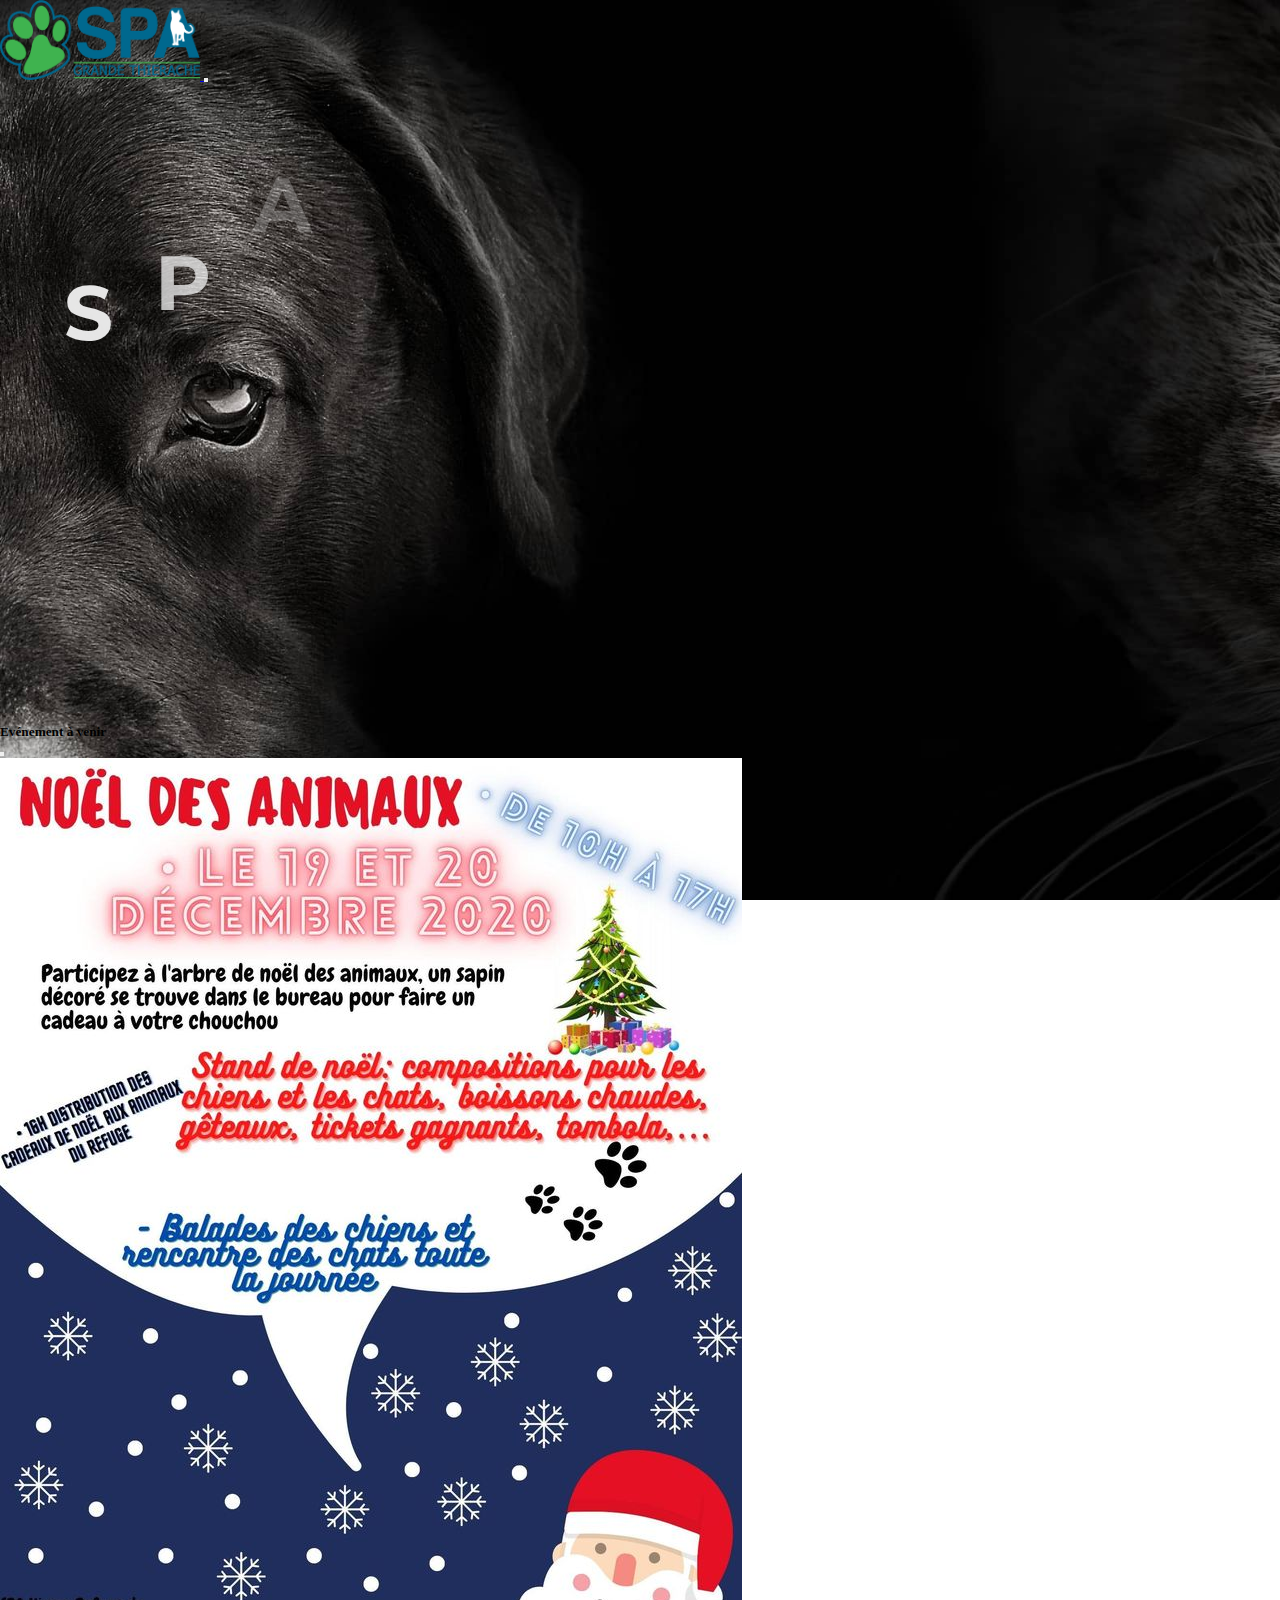
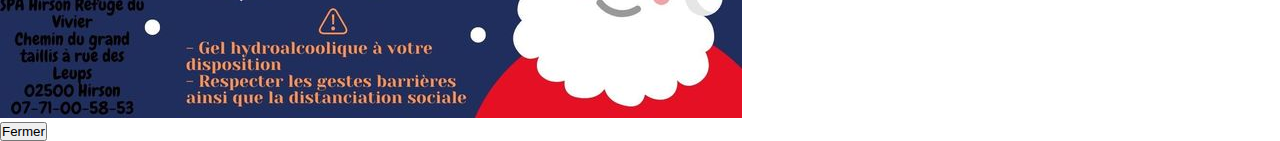
==== commit 4087c145: "fix bugs W3C and fixed navbar brand" ====
--- a/index.html
+++ b/index.html
@@ -1,5 +1,5 @@
 <!DOCTYPE html>
-<html lang="en">
+<html lang="fr">
 
 <head>
   <title>SPA Hirson - Accueil</title>
--- a/css/style2.css
+++ b/css/style2.css
@@ -21,6 +21,10 @@
   }
 
 /* /////////////////////////// NAVBAR ////////////////////////// */
+.navbar-brand{
+    align-self: flex-start;
+}
+
 .nav-item{
     margin: 1.5rem;
     border: 2.5px solid rgba(236, 236, 236, 0.644);
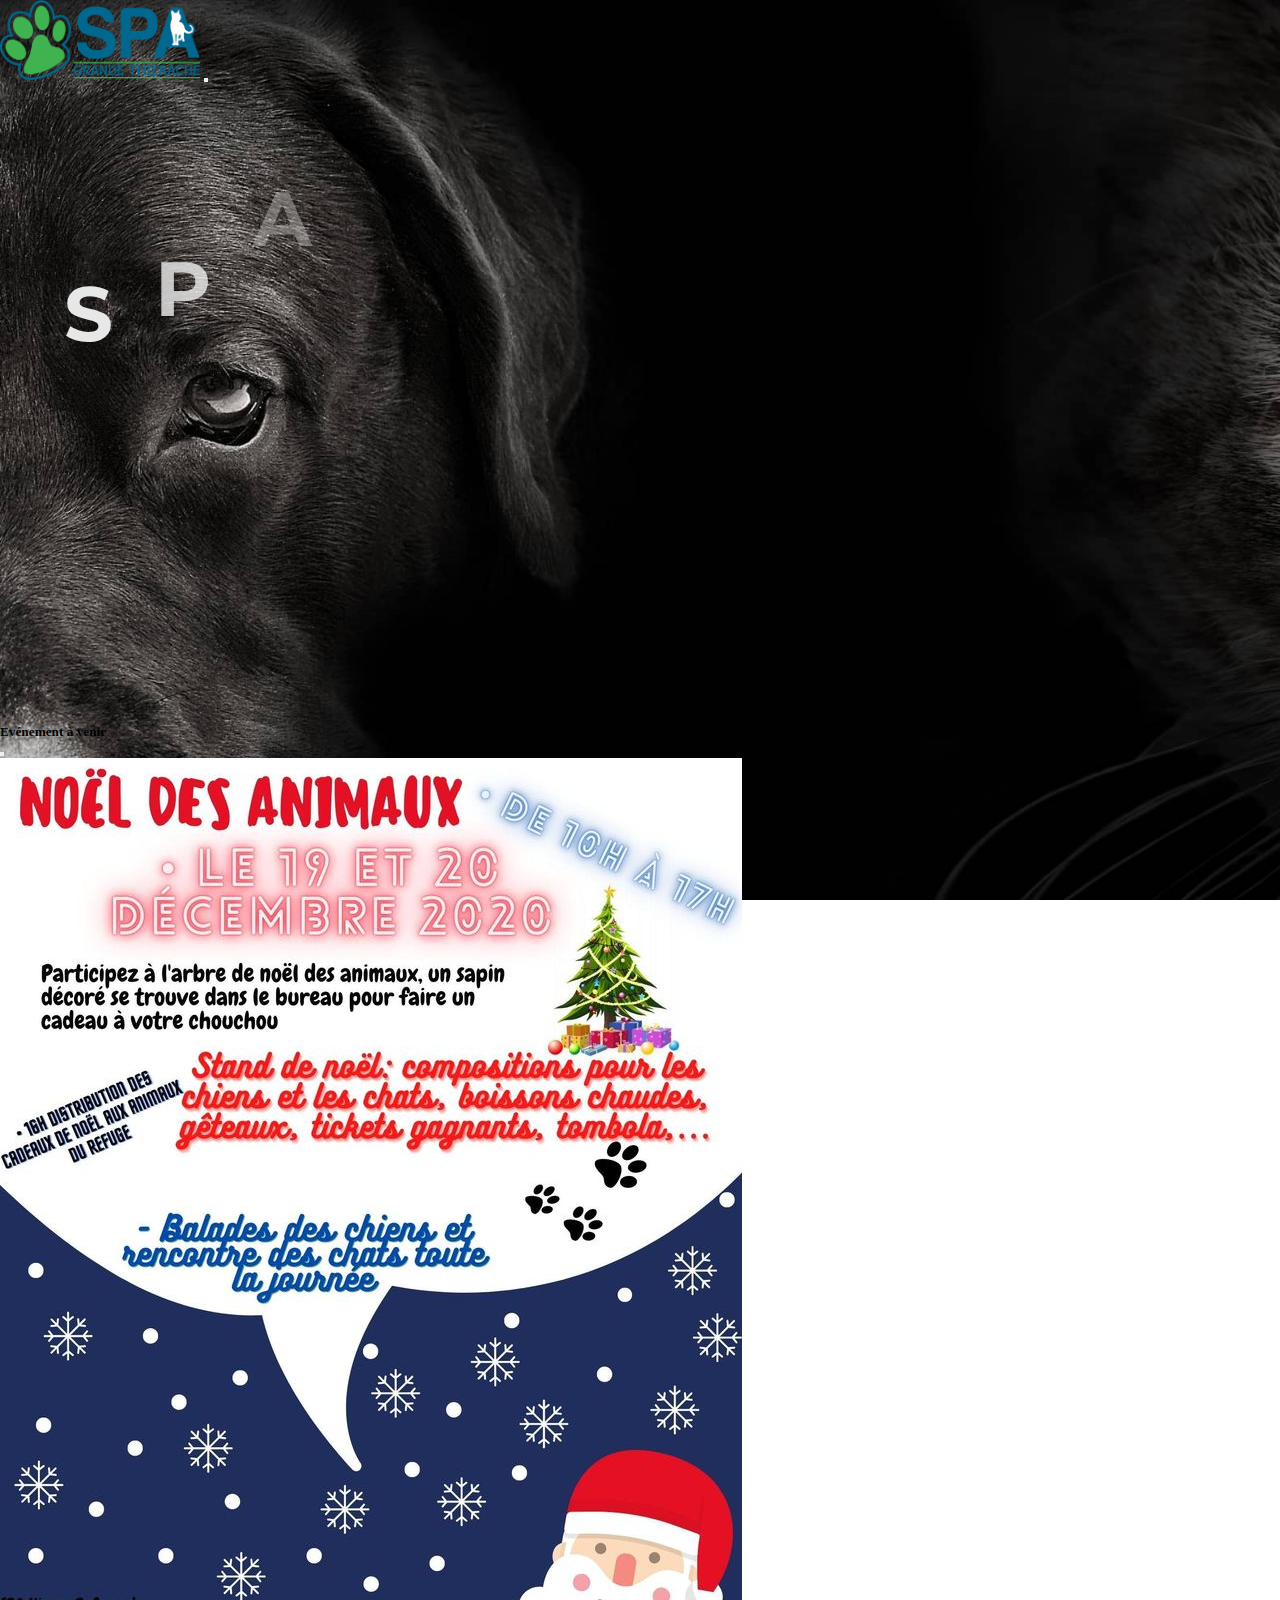
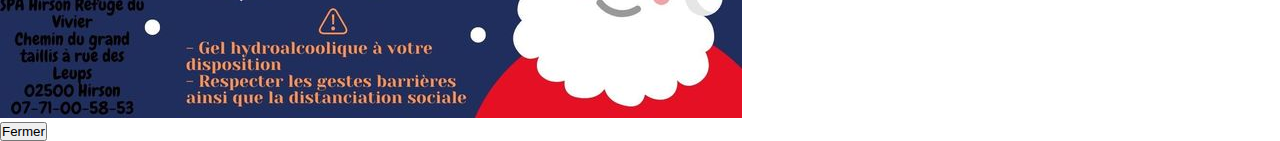
==== commit 03704c7d: "Add new logo spa" ====
--- a/index.html
+++ b/index.html
@@ -33,7 +33,7 @@
   <nav class="navbar navbar-expand-lg navbar-dark" style="background-color: transparent;">
     <div class="container-fluid">
       <a class="navbar-brand" href="#">
-        <img src="./img/logo_Vivier_retravaillé.png" alt="" width="200" height="80">
+        <img src="./img/logo_vivier.png" alt="" width="200" height="80">
       </a>
       <button class="navbar-toggler" type="button" data-bs-toggle="collapse" data-bs-target="#navbarTogglerDemo02"
         aria-controls="navbarTogglerDemo02" aria-expanded="false" aria-label="Toggle navigation">
--- a/css/style2.css
+++ b/css/style2.css
@@ -112,7 +112,7 @@
     top: 80px;
     left: 50px;
     animation: fill 0.5s ease;
-    width: 230px;
+    /* width: 230px; */
 }
 
 #logoSvg path:nth-child(1){
@@ -237,4 +237,12 @@
 .modal-body img{
     max-width: 100%;
     height: auto;
-  }+  }
+
+  /* ////////////////////////////// MEDIA ///////////////////////// */
+  @media (max-width: 620px) {
+    #logoSvg{
+        left: 10px;
+        width: 230px;
+    }
+}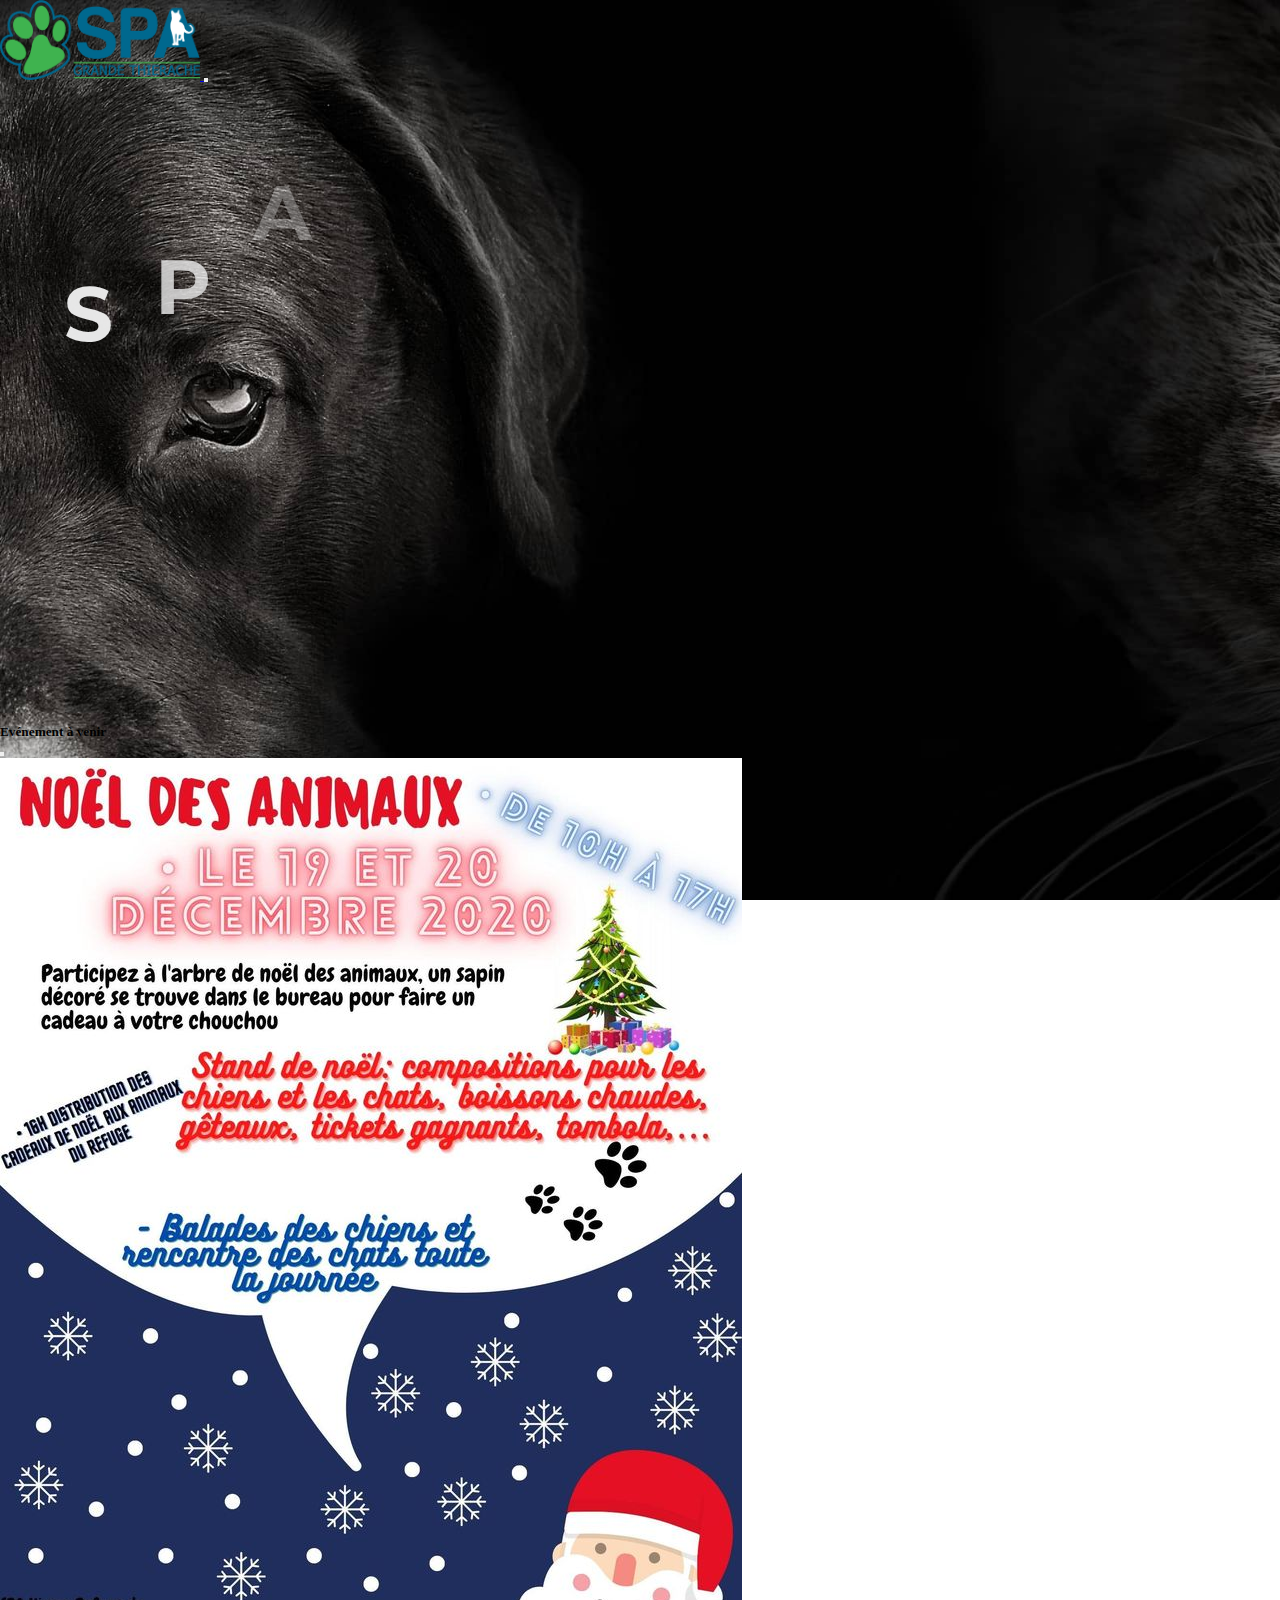
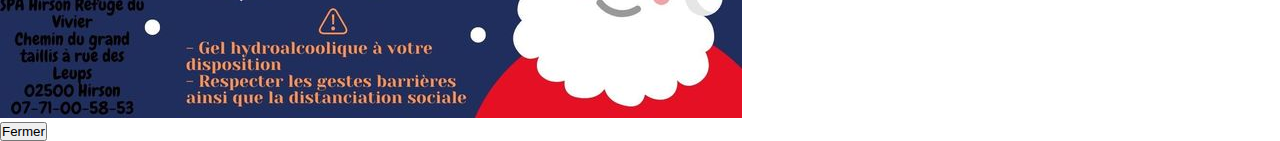
==== commit 8f5550e5: "spelling error correction" ====
--- a/index.html
+++ b/index.html
@@ -63,7 +63,7 @@
             <li class="nav-item bulle">
               <a class="nav-link" href="./rules.html"><img src="./img/icons/rules.svg" alt="Bouton nos régles"></a>
             </li>
-            <p>Nos rèles</p>
+            <p>Nos règles</p>
           </div>
           <div class="menu-circle">
             <li class="nav-item bulle">
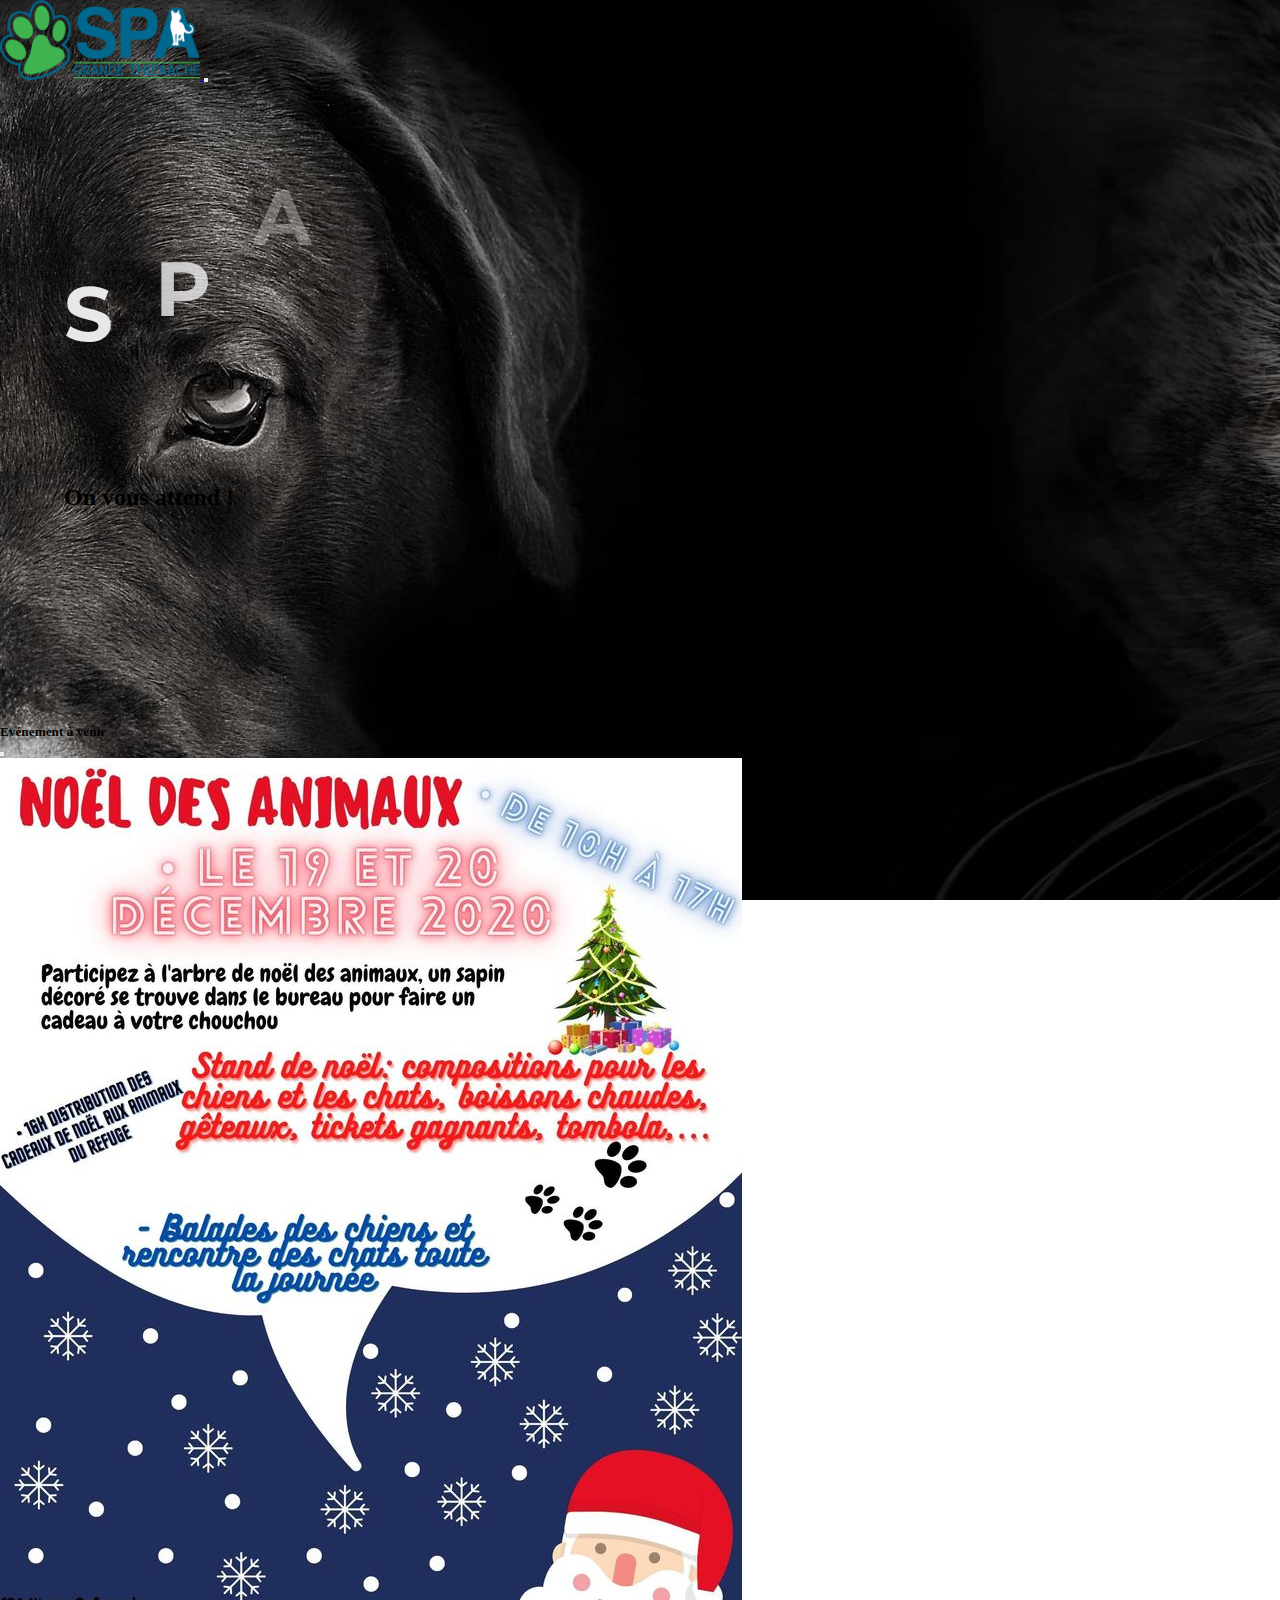
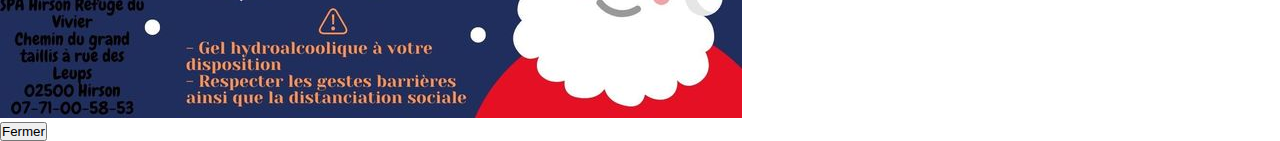
==== commit f300f039: "Update index.html" ====
--- a/index.html
+++ b/index.html
@@ -92,7 +92,7 @@
     </h1>
 
     <div class="container-svg">
-      <svg id="logoSvg" width="456" height="53" viewBox="0 0 856 103" fill="none" xmlns="http://www.w3.org/2000/svg">
+     <!-- <svg id="logoSvg" width="456" height="53" viewBox="0 0 856 103" fill="none" xmlns="http://www.w3.org/2000/svg">
         <path
           d="M2.71872 72.9688C1.71872 72.2812 1.31247 71.25 1.49997 69.875C1.68747 68.5 2.12497 67.0938 2.81247 65.6562C3.49997 64.0312 4.49997 62.25 5.81247 60.3125C7.81247 56.5 9.59372 53.0938 11.1562 50.0938C12.7812 47.0313 14.2812 44.1563 15.6562 41.4688C17.0312 38.7813 18.3437 36.1875 19.5937 33.6875C20.8437 31.1875 22.0937 28.5625 23.3437 25.8125C24.6562 23.0625 26 20.125 27.375 17C28.75 13.875 30.2812 10.3125 31.9687 6.3125C32.0937 6.0625 32.2812 5.71875 32.5312 5.28125C32.8437 4.78125 33.1875 4.40625 33.5625 4.15625C34 3.84375 34.4375 3.75 34.875 3.875C35.3125 3.9375 35.75 4.375 36.1875 5.1875C36.8125 6.4375 36.8437 8.15625 36.2812 10.3438C35.7812 12.5313 34.875 15.0625 33.5625 17.9375C32.25 20.75 30.6875 23.8125 28.875 27.125C27.0625 30.375 25.1562 33.6875 23.1562 37.0625C21.1562 40.4375 19.1875 43.7813 17.25 47.0938C15.3125 50.4063 13.5937 53.5 12.0937 56.375C10.6562 59.25 9.53122 61.875 8.71872 64.25C7.96872 66.5625 7.71872 68.4062 7.96872 69.7812C12.4062 70.2188 16.875 70.1875 21.375 69.6875C25.875 69.1875 30.375 68.5938 34.875 67.9062C39.375 67.1562 43.875 66.5 48.375 65.9375C52.9375 65.375 57.4687 65.25 61.9687 65.5625C62.7812 65.4375 63.4687 65.7188 64.0312 66.4062C64.5937 67.0938 64.625 67.8438 64.125 68.6562C64 68.6562 63.7187 68.6562 63.2812 68.6562C62.9062 68.5938 62.5 68.5625 62.0625 68.5625C61.625 68.5625 61.1875 68.5938 60.75 68.6562C60.375 68.6562 60.0937 68.6562 59.9062 68.6562C56.4062 68.9688 52.3125 69.5312 47.625 70.3438C42.9375 71.0938 38.0937 71.8125 33.0937 72.5C28.0937 73.1875 23.0937 73.7188 18.0937 74.0938C13.1562 74.4688 8.68747 74.4375 4.68747 74C4.62497 74 4.31247 73.875 3.74997 73.625C3.24997 73.3125 2.90622 73.0938 2.71872 72.9688Z"
           stroke="#F1F1F1" mask="url(#path-1-outside-1)" />
@@ -141,7 +141,8 @@
         <path
           d="M812.625 72.9688C812.5 72.9062 812.5 72.1875 812.625 70.8125C812.812 69.375 813.062 67.5938 813.375 65.4688C813.688 63.3438 814.094 61 814.594 58.4375C815.094 55.875 815.625 53.4375 816.188 51.125C816.75 48.75 817.344 46.6875 817.969 44.9375C818.656 43.125 819.312 41.875 819.938 41.1875C820.375 40.75 820.812 40.75 821.25 41.1875C821.688 41.5625 822.125 42.0625 822.562 42.6875C823 43.25 823.438 43.7813 823.875 44.2813C824.312 44.7188 824.781 44.75 825.281 44.375C827.031 41.9375 828.938 39.625 831 37.4375C833.125 35.1875 835.469 33.25 838.031 31.625C838.281 31.4375 838.969 31.1563 840.094 30.7813C841.219 30.3438 842.5 29.9375 843.938 29.5625C845.375 29.125 846.844 28.7813 848.344 28.5313C849.906 28.2188 851.219 28.0938 852.281 28.1563C853.406 28.1563 854.156 28.4375 854.531 29C854.969 29.5 854.781 30.375 853.969 31.625C850.219 31.6875 846.719 32.7813 843.469 34.9063C840.219 37.0313 837.219 39.6563 834.469 42.7813C831.719 45.9063 829.219 49.3125 826.969 53C824.719 56.625 822.75 60 821.062 63.125C819.438 66.25 818.062 68.8438 816.938 70.9062C815.875 72.9688 815.094 74 814.594 74C814.531 74 814.25 73.875 813.75 73.625C813.25 73.3125 812.875 73.0938 812.625 72.9688Z"
           stroke="#F1F1F1" mask="url(#path-1-outside-1)" />
-      </svg>
+      </svg>-->
+       <h2>On vous attend !</h2>
     </div>
   </section>
 
@@ -174,4 +175,4 @@
     <script src="./js/app2.js"></script>
 </body>
 
-</html>+</html>
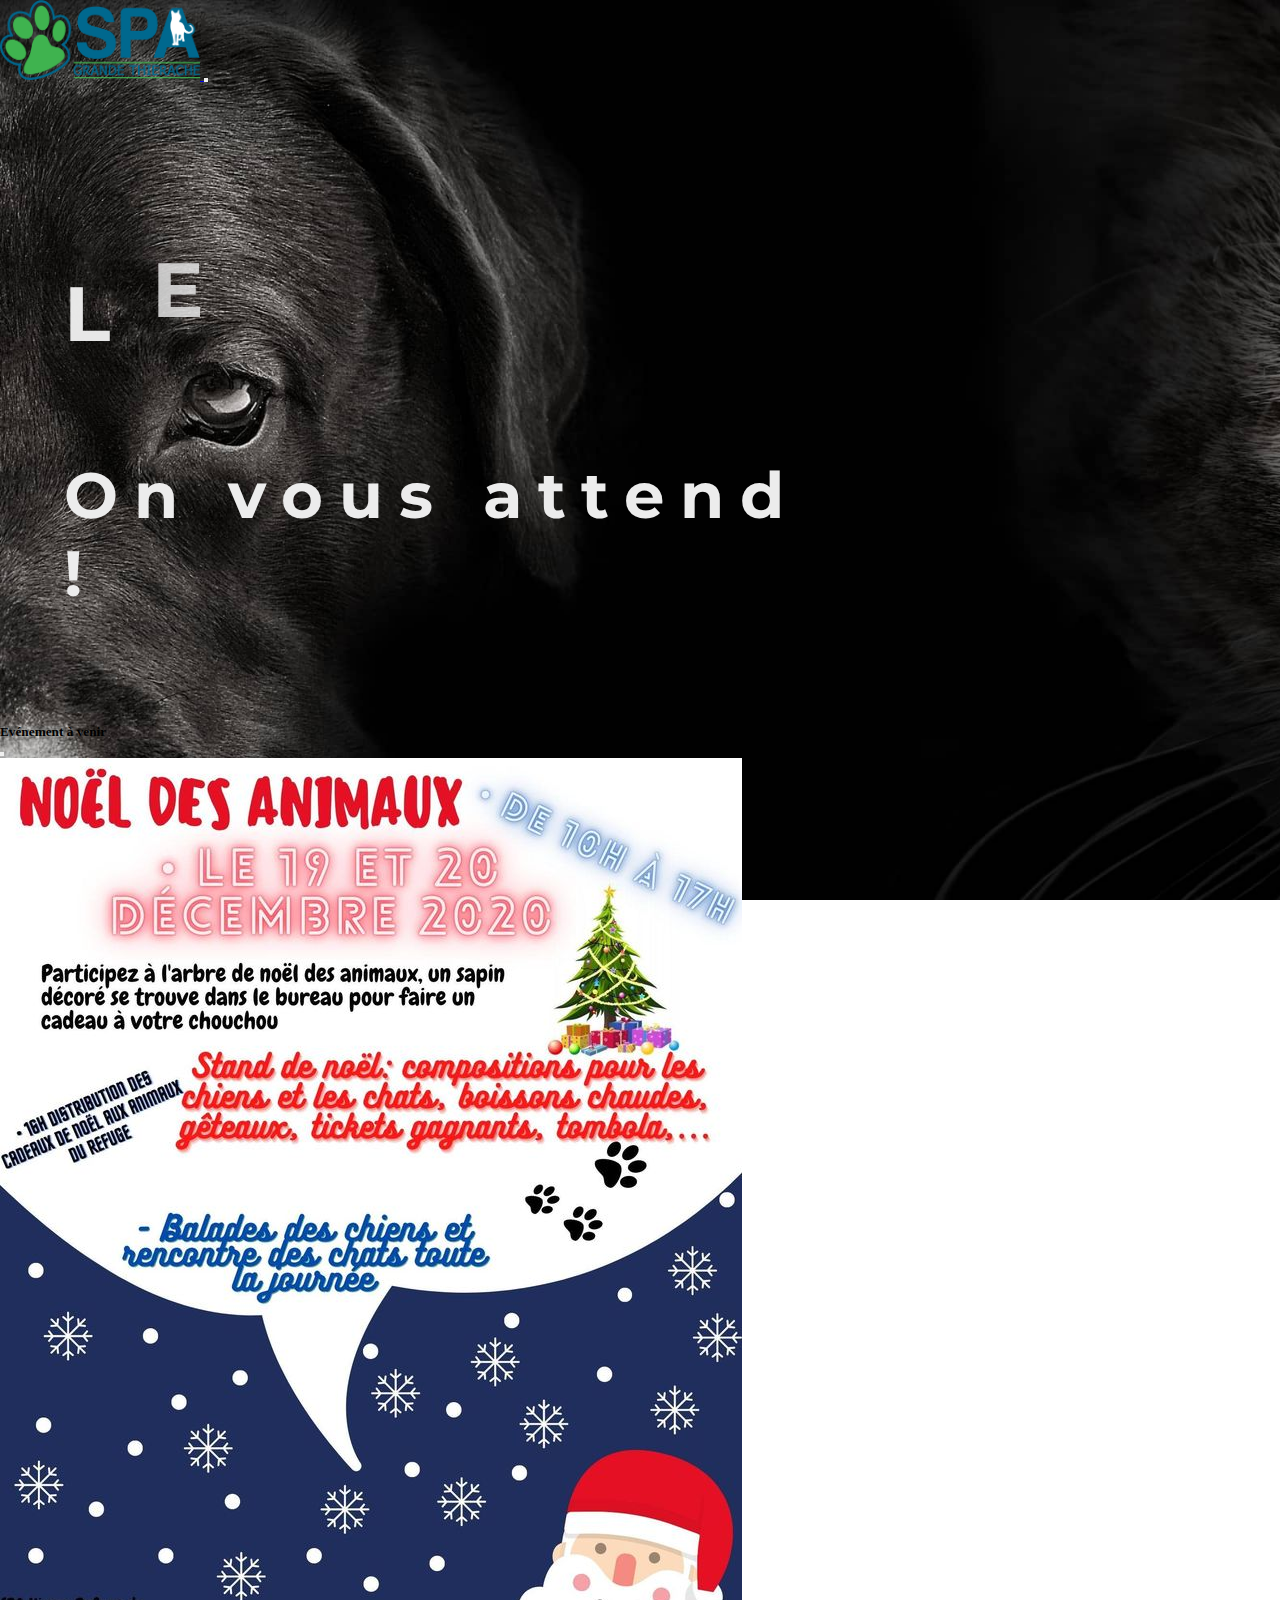
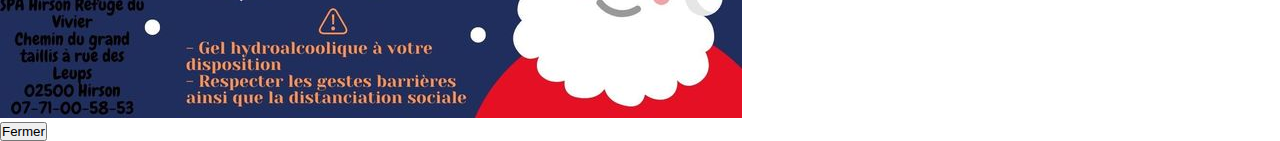
==== commit 25feb505: "Update index.html" ====
--- a/index.html
+++ b/index.html
@@ -85,10 +85,15 @@
 
   <section class="container-title">
     <h1>
-      <span>S </span>
-      <span>P </span>
-      <span>A </span>
-      <span>HIRSON </span>
+      <span>L </span>
+      <span>E </span>
+      <span>&nbsp</span>
+      <span>R </span>
+      <span>E </span>
+      <span>F </span>
+      <span>U </span>
+      <span>G </span>
+      <span>E </span>
     </h1>
 
     <div class="container-svg">
--- a/css/style2.css
+++ b/css/style2.css
@@ -104,15 +104,22 @@
 
 .container-svg{
     position: absolute;
-    top: 230%;
-}
-
-#logoSvg{
+    top: 200%;
+}
+
+.container-svg h2{
+    color: #ececec;
+    letter-spacing: 16px;
+    font-size: 4rem;
+    font-family: Montserrat;
+}
+
+/* #logoSvg{
     position: absolute; 
     top: 80px;
     left: 50px;
     animation: fill 0.5s ease;
-    /* width: 230px; */
+
 }
 
 #logoSvg path:nth-child(1){
@@ -221,7 +228,7 @@
     to{
         fill: #ececec;
     }
-}
+} */
 
 /* @keyframes fill{
     from{
@@ -245,4 +252,4 @@
         left: 10px;
         width: 230px;
     }
-}+}
